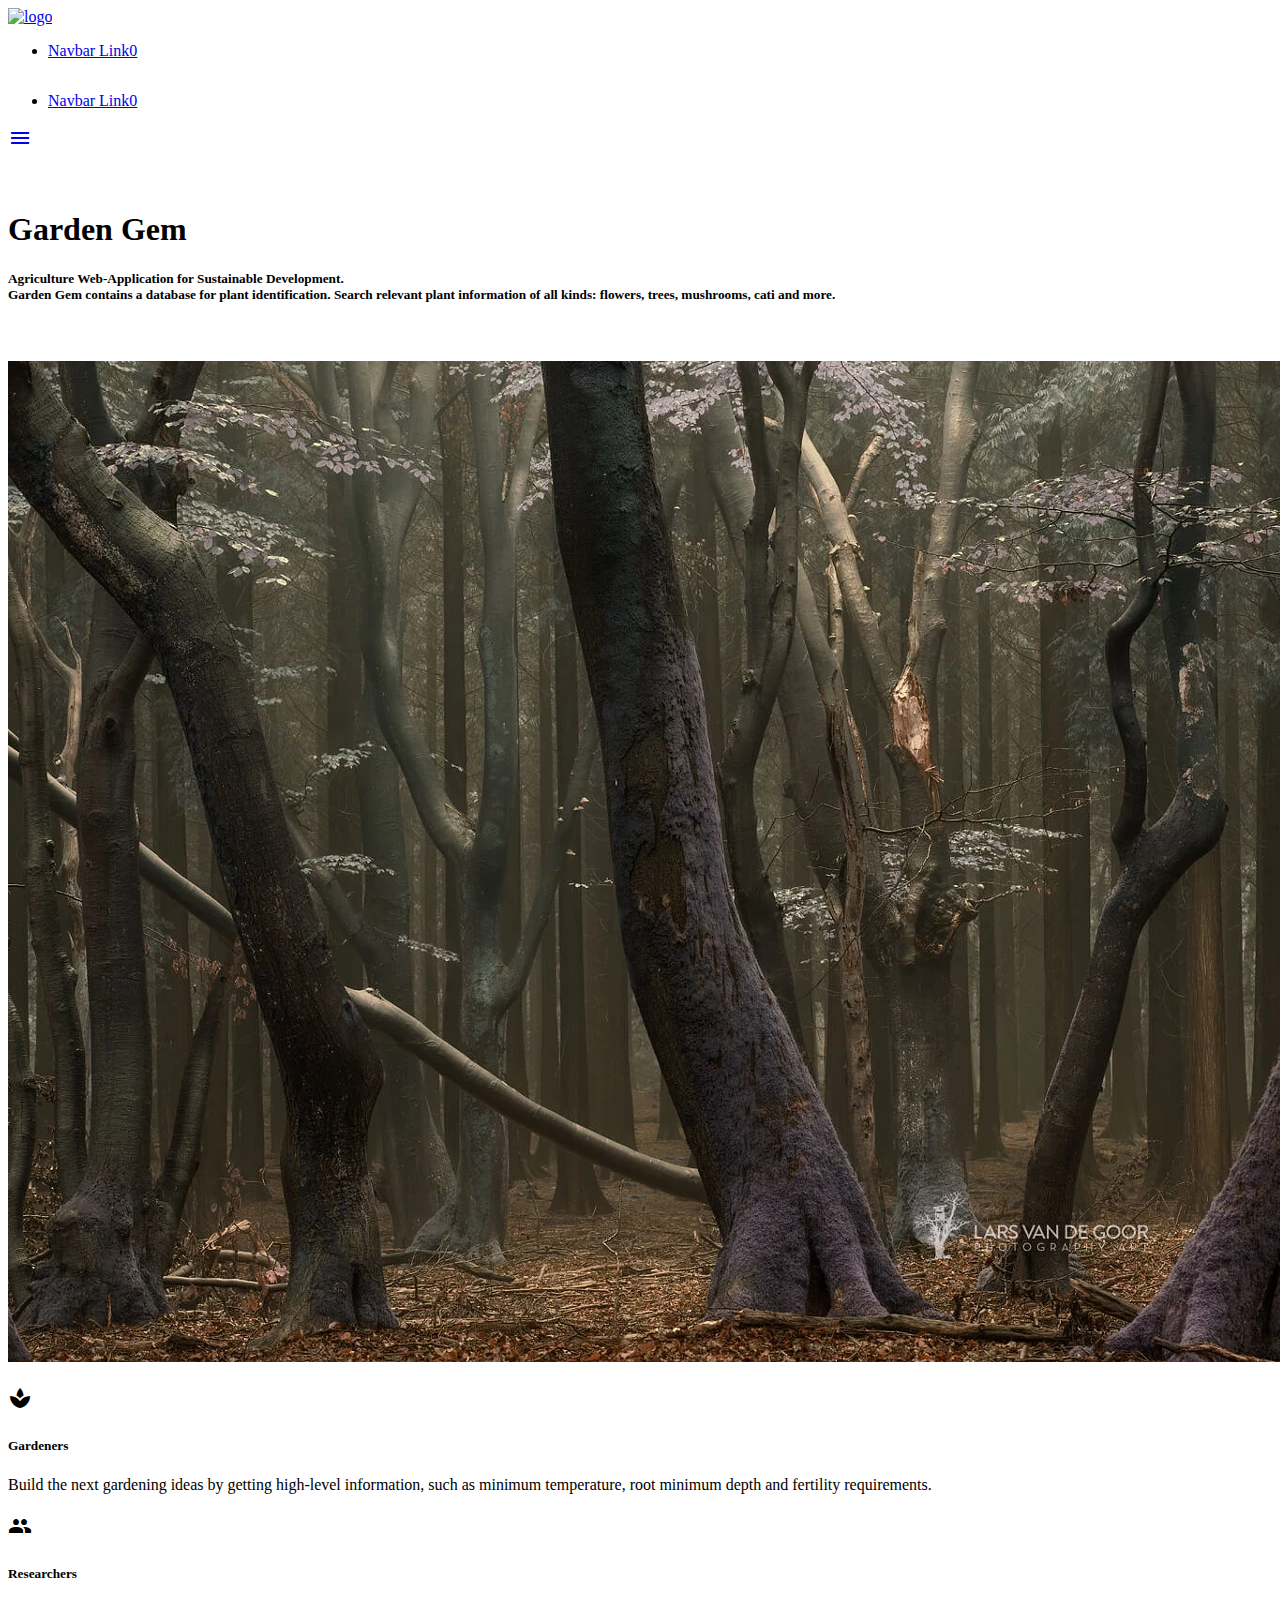
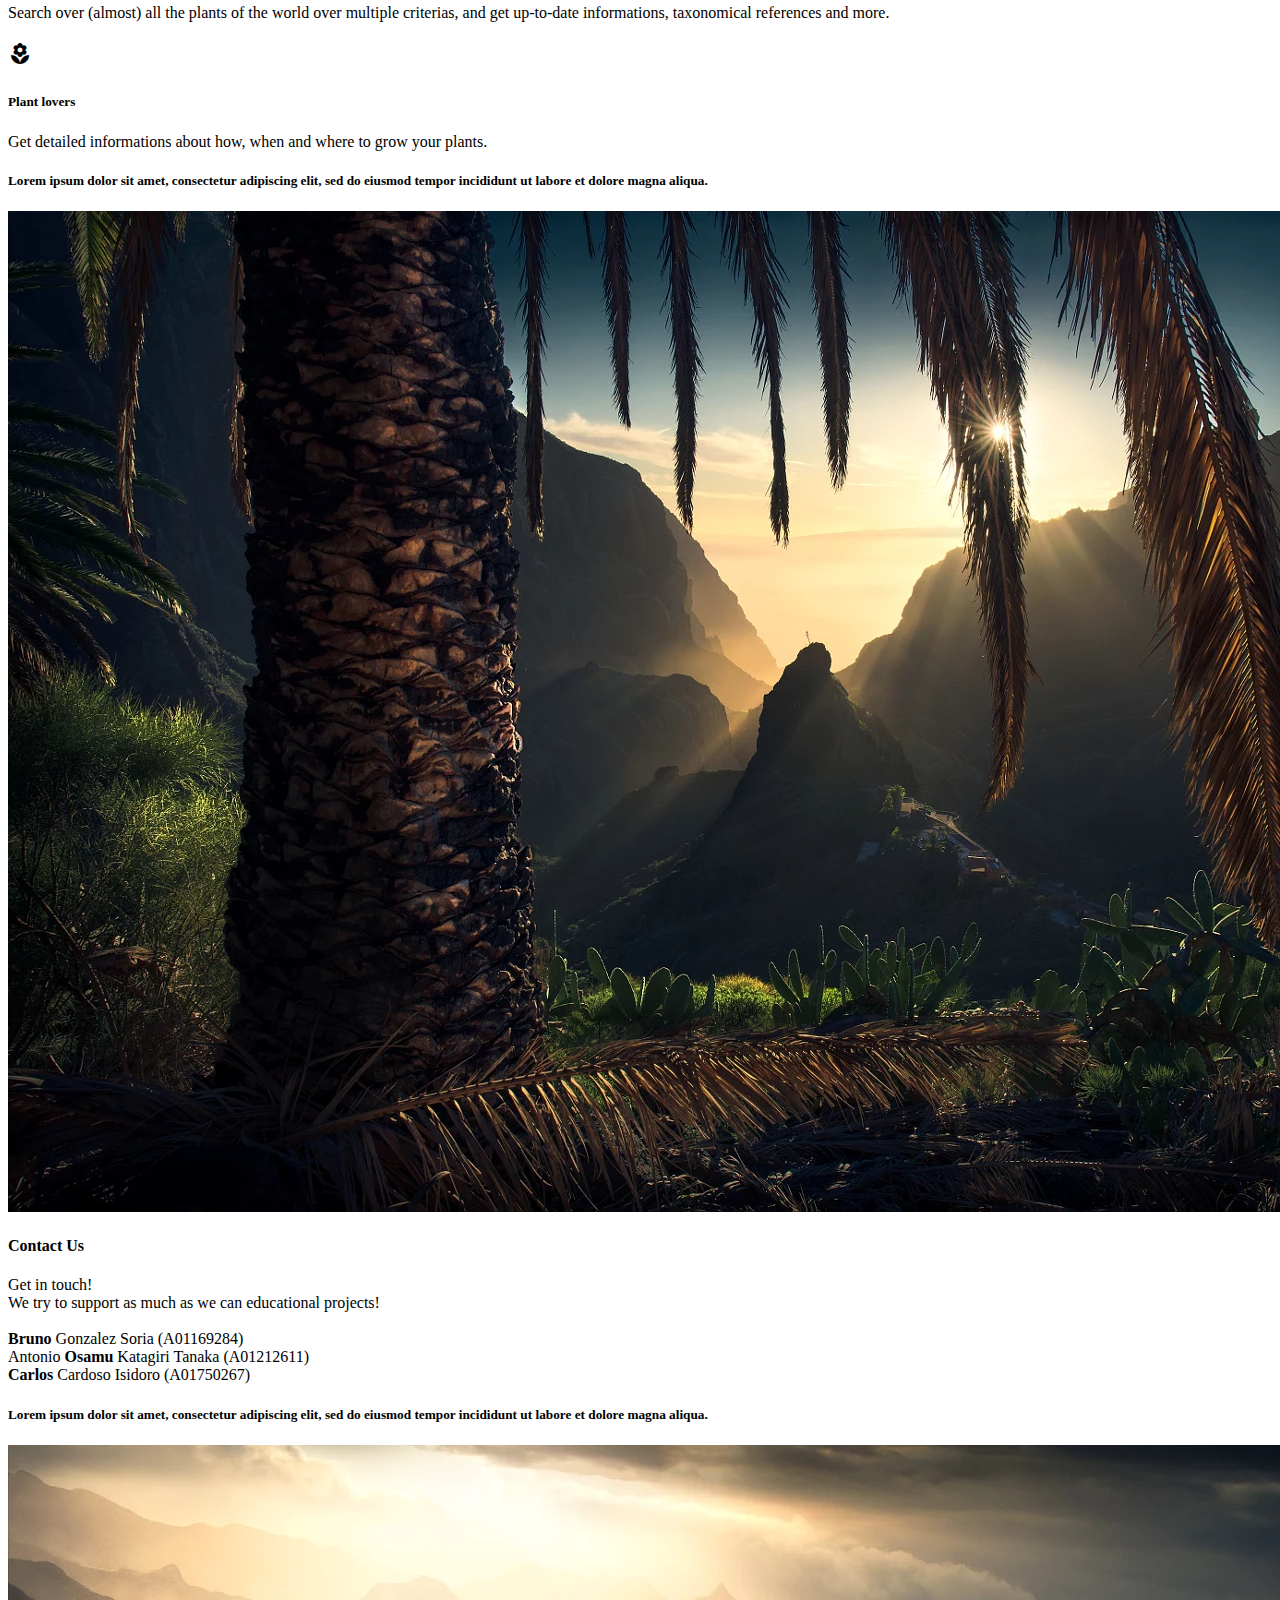
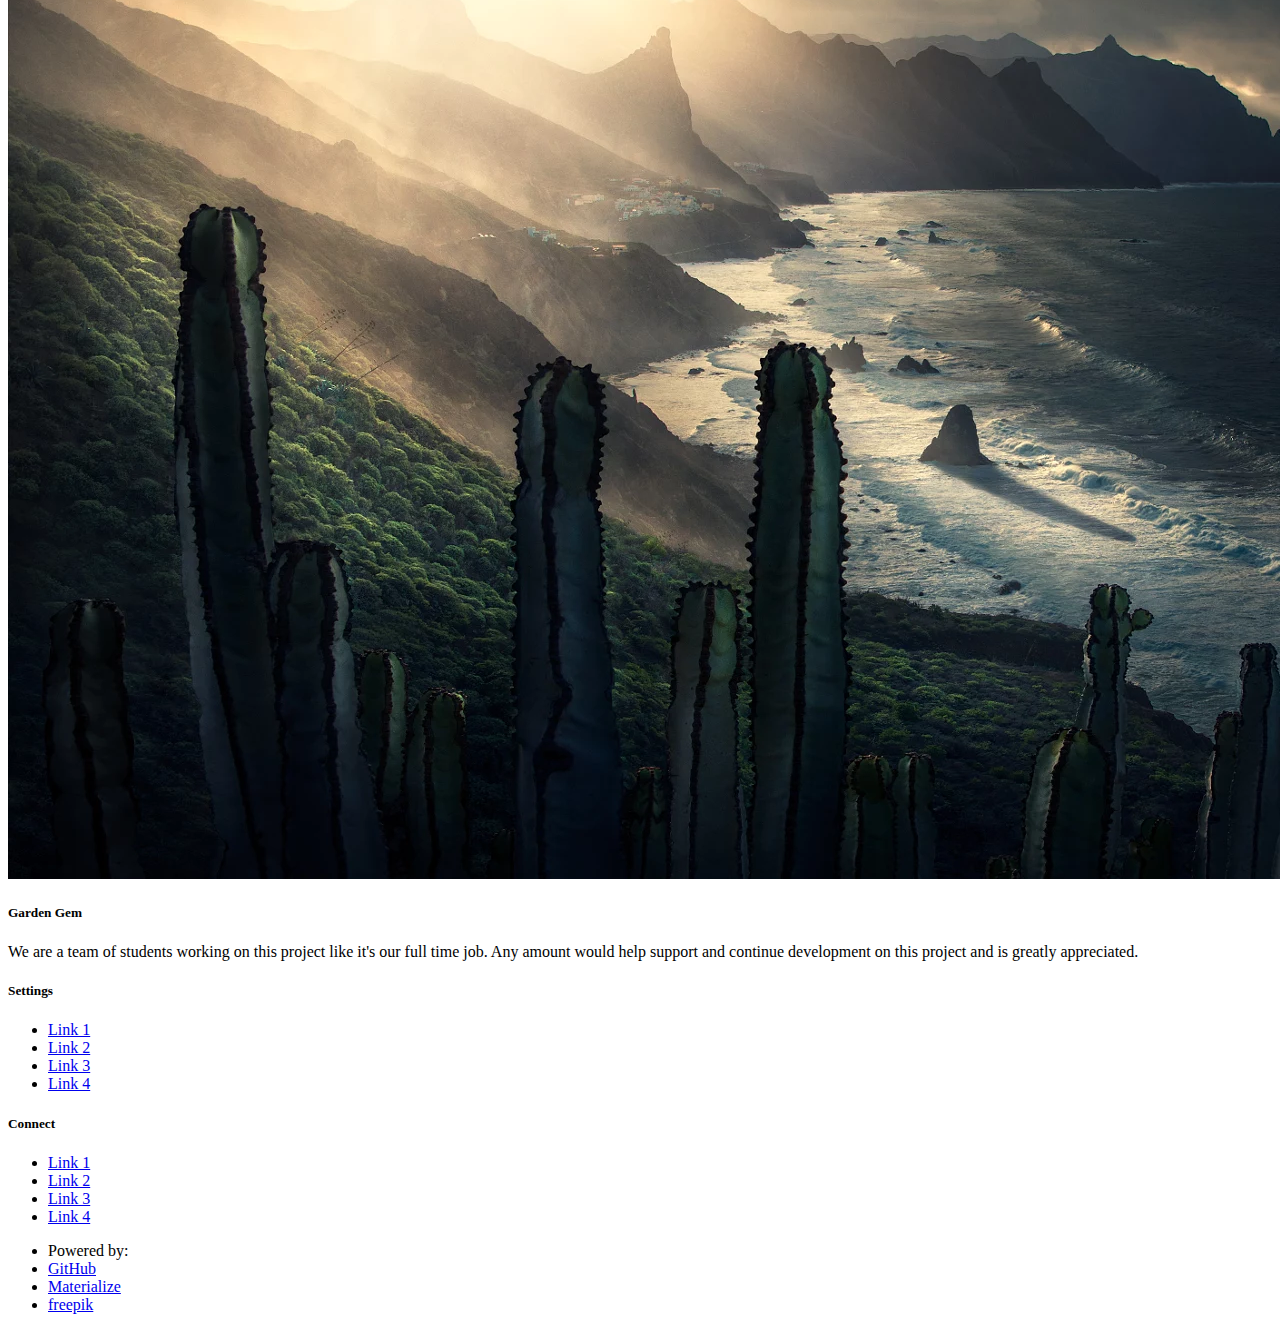
==== index.html @ ded74bfd "convert webps images to pngs" ====
<!DOCTYPE html>
<html lang="en">


<!--  HEAD  -->
<head>
    <meta http-equiv="Content-Type" content="text/html; charset=UTF-8"/>
    <meta name="viewport" content="width=device-width, initial-scale=1"/>
    
    <!--  Window/Tab FAVICON  -->
    <link rel="shortcut icon" type="image/jpg" href="img/logo.jpg"/>
    
    <!--  Window/Tab TITLE  -->
    <title>Garden Gem</title>
    
    <!--  CSS  -->
    <link href="https://fonts.googleapis.com/icon?family=Material+Icons" rel="stylesheet">
    <link href="css/materialize.css" type="text/css" rel="stylesheet" media="screen,projection"/>
    <link href="css/style.css" type="text/css" rel="stylesheet" media="screen,projection"/>
    <link href="css/Custom.css" type="text/css" rel="stylesheet" media="screen,projection"/>
</head>
    
    
<!--  BODY  -->
<body>
    <!--  NAV BAR  -->
    <nav class="teal darken-4" role="navigation">
        <div class="nav-wrapper container" style="display: grid">
            <a id="logo-container" href="#" class="right teal-text text-lighten-4 brand-logo">
                <img class="logo" src="img/logo.jpg" alt="logo"/>
            </a>
            
            <!--  WEB NAV BAR  -->
            <ul class="left hide-on-med-and-down">
                <li><a class="teal-text text-lighten-4" href="#">Navbar Link0</a></li>
            </ul>
            
            <!--  MOBILE NAV BAR  -->
            <ul id="nav-mobile" class="sidenav teal darken-4">
                <li><a class="teal-text text-lighten-4" href="#">Navbar Link0</a></li>
            </ul>
            <a href="#" data-target="nav-mobile" class="sidenav-trigger"><i class="material-icons">menu</i></a>
        </div>
    </nav>

    <!--  1st CONTAINER  -->
    <div id="index-banner" class="parallax-container">
        <div class="section no-pad-bot">
            <div class="container">
                <br><br>
                <!--  TITLE  -->
                <h1 class="header center teal-text text-darken-1 shadowed">Garden Gem</h1>
                
                <!--  DESCRPTION  -->
                <div class="row center">
                    <h5 class="header col s12 light shadowed">
                        <b>Agriculture Web-Application for Sustainable Development.</b>
                        <br>
                        Garden Gem contains a database for plant identification. Search relevant plant information of all kinds: flowers, trees, mushrooms, cati and more.
                    </h5>
                </div>
                <br><br>
            </div>
        </div>
        <div class="parallax"><img src="img/background1.png" alt="Unsplashed background img 1"></div>
    </div>
    
    <!--  2nd CONTAINER  -->
    <div class="container">
        <div class="section">
            
            <!--  ICONS & COLUMNS  -->
            <div class="row">
                <div class="col s12 m4">
                    <div class="icon-block">
                        <h2 class="center brown-text"><i class="material-icons">spa</i></h2>
                        <h5 class="center">Gardeners</h5>
                        <p class="light center">Build the next gardening ideas by getting high-level information, such as minimum temperature, root minimum depth and fertility requirements.</p>
                    </div>
                </div>
                
                <div class="col s12 m4">
                    <div class="icon-block">
                        <h2 class="center brown-text"><i class="material-icons">group</i></h2>
                        <h5 class="center">Researchers</h5>
                        <p class="light center">Search over (almost) all the plants of the world over multiple criterias, and get up-to-date informations, taxonomical references and more.</p>
                    </div>
                </div>
                <div class="col s12 m4">
                    <div class="icon-block">
                        <h2 class="center brown-text"><i class="material-icons">local_florist</i></h2>
                        <h5 class="center">Plant lovers</h5>
                        <p class="light center">Get detailed informations about how, when and where to grow your plants.</p>
                    </div>
                </div>
            </div>
        
        </div>
    </div>


    <!--  3rd CONTAINER  -->
    <div class="parallax-container valign-wrapper">
        <div class="section no-pad-bot">
            <div class="container">
                <div class="row center">
                    
                    <!--  QUOTE  -->
                    <h5 class="header col s12 light shadowed">Lorem ipsum dolor sit amet, consectetur adipiscing elit, sed do eiusmod tempor incididunt ut labore et dolore magna aliqua.</h5>
                </div>
            </div>
        </div>
        <div class="parallax"><img src="img/background2.png" alt="Unsplashed background img 2"></div>
    </div>

    <!--  4th CONTAINER  -->
    <div class="container">
        <div class="section">
            <div class="row">
                
                <!--  DESCRIPTION PARAGRAPH  -->
                <div class="col s12 center">
                    <h3><i class="mdi-content-send brown-text"></i></h3>
                    <h4>Contact Us</h4>
                    <p class="left-align light">
                        Get in touch!
                        <br>
                        We try to support as much as we can educational projects!
                        <br><br>
                        <b>Bruno</b> Gonzalez Soria          (A01169284)<br>
                        Antonio <b>Osamu</b> Katagiri Tanaka (A01212611)<br>
                        <b>Carlos</b> Cardoso Isidoro        (A01750267)
                    </p>
                </div>
            </div>
        </div>
    </div>

    <!--  5th CONTAINER  -->
    <div class="parallax-container valign-wrapper">
        <div class="section no-pad-bot">
            <div class="container">
                <div class="row center">
                    
                    <!--  QUOTE  -->
                    <h5 class="header col s12 light shadowed">Lorem ipsum dolor sit amet, consectetur adipiscing elit, sed do eiusmod tempor incididunt ut labore et dolore magna aliqua.</h5>
                </div>
            </div>
        </div>
        <div class="parallax"><img src="img/background3.png" alt="Unsplashed background img 3"></div>
    </div>

    
    <!--  FOOTER  -->
    <footer class="page-footer teal darken-4">
        <div class="container">
            <div class="row">
                
                <!--  PURPOSE  -->
                <div class="col l6 s12">
                    <h5 class="white-text">Garden Gem</h5>
                    <p class="grey-text text-lighten-4">We are a team of students working on this project like it's our full time job. Any amount would help support and continue development on this project and is greatly appreciated.</p>
                </div>
                
                <!--  LINK LIST  -->
                <div class="col l3 s12">
                    <h5 class="white-text">Settings</h5>
                    <ul>
                        <li><a class="white-text" href="#!" target="_blank">Link 1</a></li>
                        <li><a class="white-text" href="#!" target="_blank">Link 2</a></li>
                        <li><a class="white-text" href="#!" target="_blank">Link 3</a></li>
                        <li><a class="white-text" href="#!" target="_blank">Link 4</a></li>
                    </ul>
                </div>
                
                <!--  LINK LIST  -->
                <div class="col l3 s12">
                    <h5 class="white-text">Connect</h5>
                    <ul>
                        <li><a class="white-text" href="#!" target="_blank">Link 1</a></li>
                        <li><a class="white-text" href="#!" target="_blank">Link 2</a></li>
                        <li><a class="white-text" href="#!" target="_blank">Link 3</a></li>
                        <li><a class="white-text" href="#!" target="_blank">Link 4</a></li>
                    </ul>
                </div>
            </div>
        </div>
        
        <!--  COPYRIGHT  -->
        <div class="footer-copyright">
            <div class="container">
                <ul>
                    <li>Powered by:</li>
                    <li><a class="brown-text text-lighten-3" href="https://github.com/KiraSensei13/GardenGem" target="_blank">GitHub</a></li>
                    <li><a class="brown-text text-lighten-3" href="http://materializecss.com" target="_blank">Materialize</a></li>
                    <li><a class="brown-text text-lighten-3" href="https://www.freepik.com/free-photos-vectors/background">freepik</a></li>
                </ul>
            </div>
        </div>
    </footer>
    
    <!--  JAVASCRIPT -->
    <script src="https://code.jquery.com/jquery-2.1.1.min.js"></script>
    <script src="js/materialize.js"></script>
    <script src="js/init.js"></script>
    <script src="js/style.js"></script>
    
    </body>
</html>
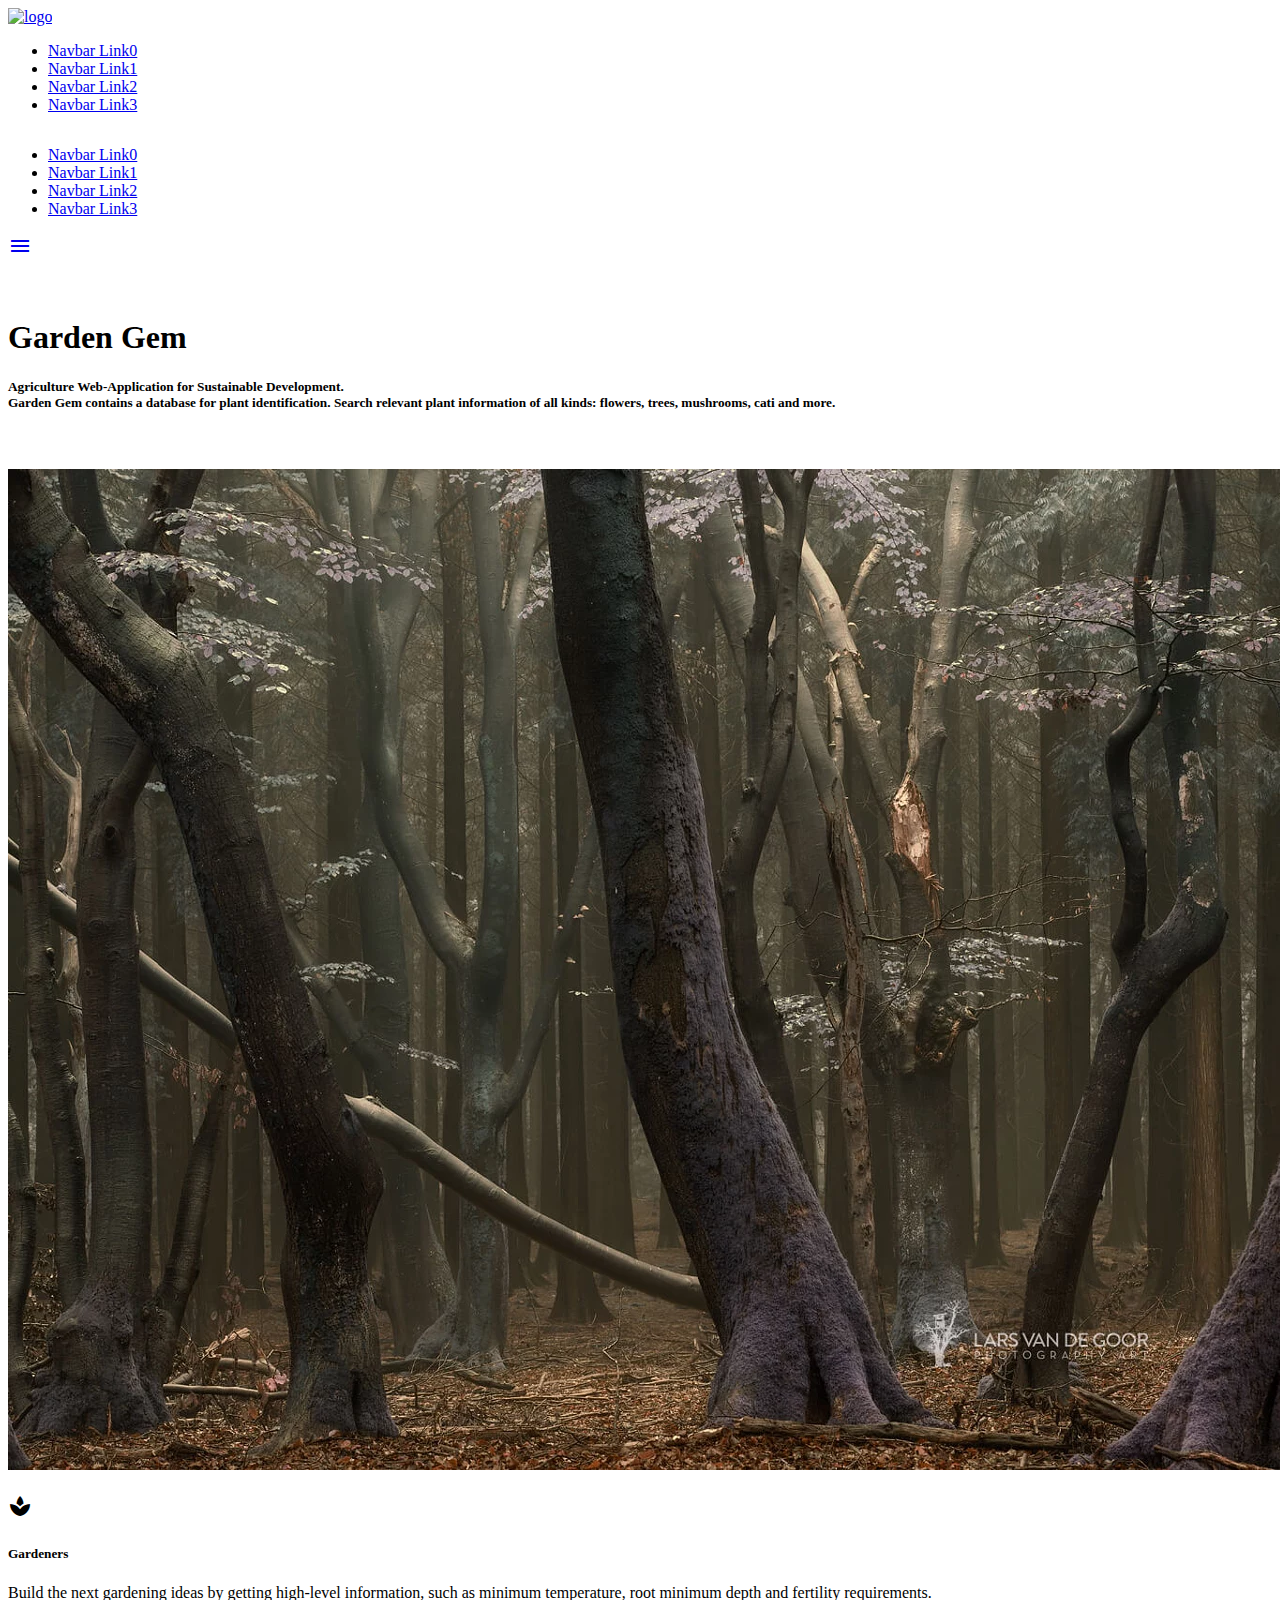
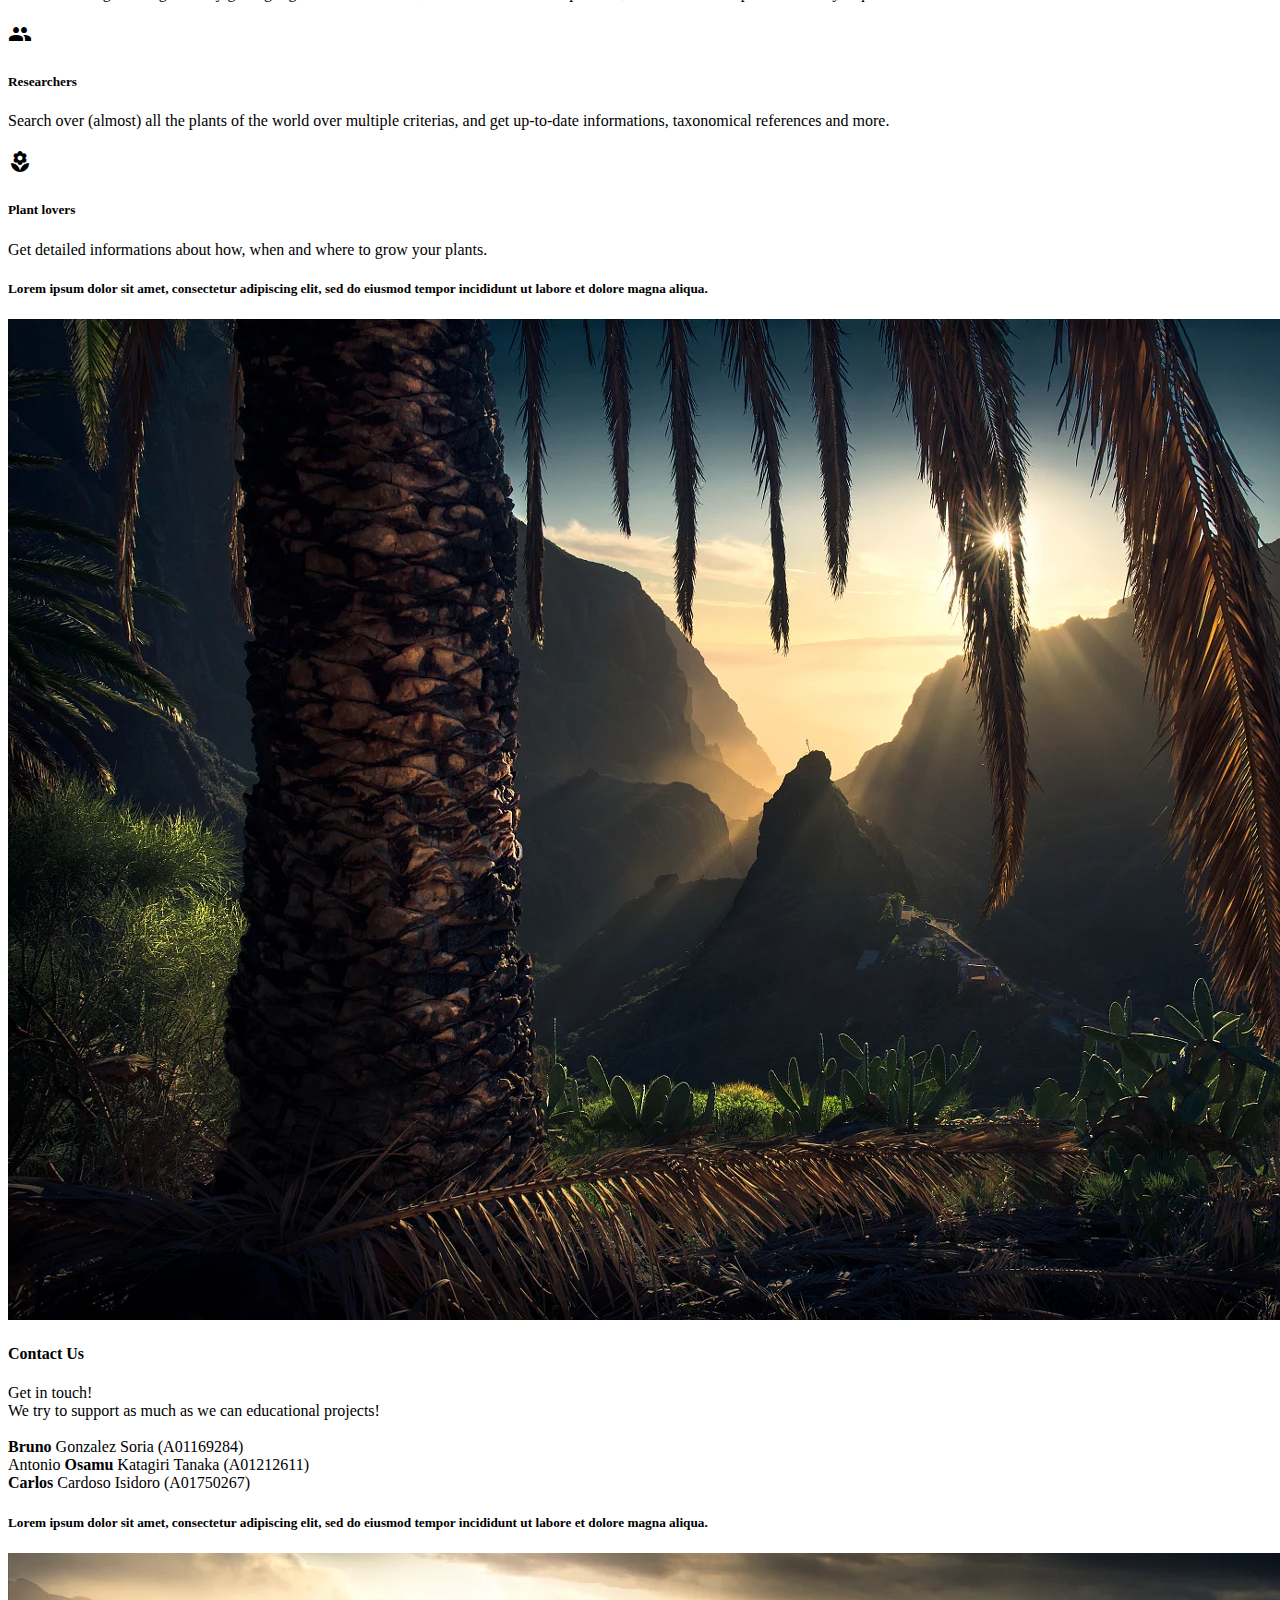
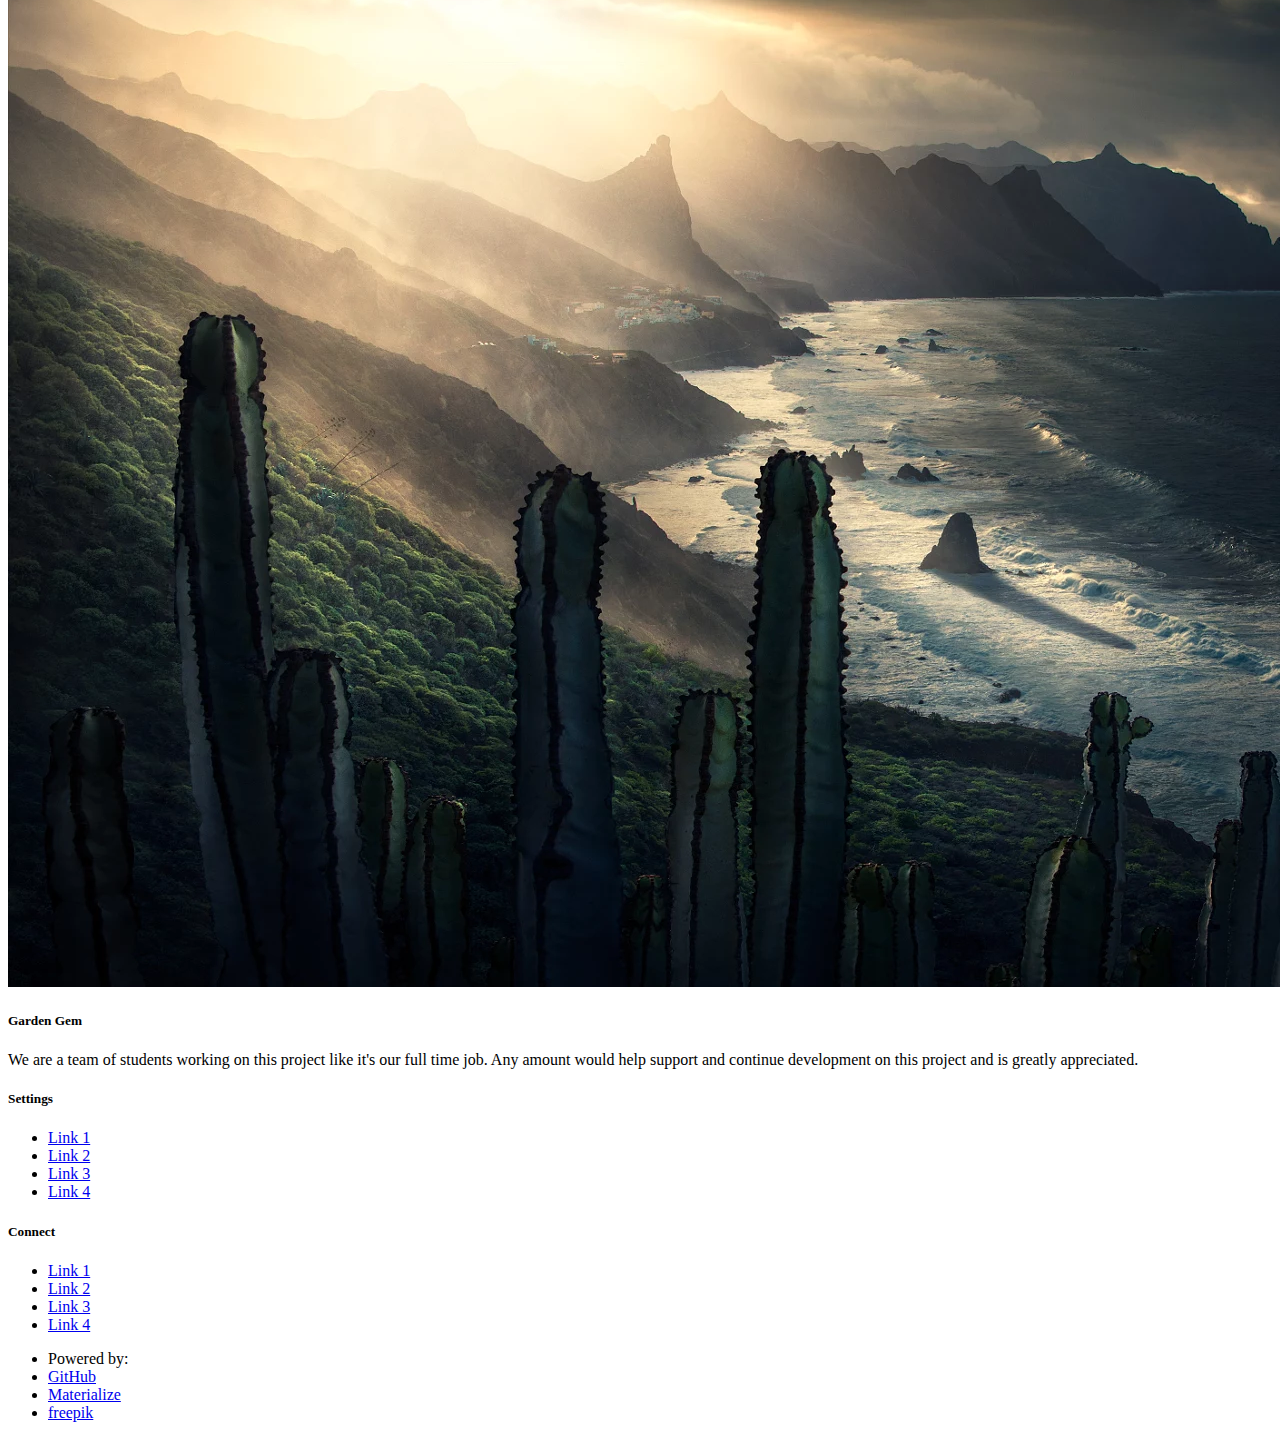
==== commit b68d339e: "nav bar fixes" ====
--- a/index.html
+++ b/index.html
@@ -24,24 +24,32 @@
 <!--  BODY  -->
 <body>
     <!--  NAV BAR  -->
-    <nav class="teal darken-4" role="navigation">
-        <div class="nav-wrapper container" style="display: grid">
-            <a id="logo-container" href="#" class="right teal-text text-lighten-4 brand-logo">
-                <img class="logo" src="img/logo.jpg" alt="logo"/>
-            </a>
-            
-            <!--  WEB NAV BAR  -->
-            <ul class="left hide-on-med-and-down">
-                <li><a class="teal-text text-lighten-4" href="#">Navbar Link0</a></li>
-            </ul>
-            
-            <!--  MOBILE NAV BAR  -->
-            <ul id="nav-mobile" class="sidenav teal darken-4">
-                <li><a class="teal-text text-lighten-4" href="#">Navbar Link0</a></li>
-            </ul>
-            <a href="#" data-target="nav-mobile" class="sidenav-trigger"><i class="material-icons">menu</i></a>
-        </div>
-    </nav>
+    <!--  <div class="navbar-fixed">  -->
+        <nav class="teal darken-4" role="navigation">
+            <div class="nav-wrapper container" style="display: grid">
+                <a id="logo-container" href="index.html" class="right teal-text text-lighten-4 brand-logo">
+                    <img class="logo" src="img/logo.jpg" alt="logo"/>
+                </a>
+                
+                <!--  WEB NAV BAR  -->
+                <ul class="left hide-on-med-and-down">
+                    <li><a class="teal darken-4 waves-effect waves-light btn-large" href="#">Navbar Link0</a></li>
+                    <li><a class="teal darken-4 waves-effect waves-light btn-large" href="#">Navbar Link1</a></li>
+                    <li><a class="teal darken-4 waves-effect waves-light btn-large" href="#">Navbar Link2</a></li>
+                    <li><a class="teal darken-4 waves-effect waves-light btn-large" href="#">Navbar Link3</a></li>
+                </ul>
+                
+                <!--  MOBILE NAV BAR  -->
+                <ul id="nav-mobile" class="sidenav teal darken-4">
+                    <li><a class="teal-text text-lighten-4" href="#">Navbar Link0</a></li>
+                    <li><a class="teal-text text-lighten-4" href="#">Navbar Link1</a></li>
+                    <li><a class="teal-text text-lighten-4" href="#">Navbar Link2</a></li>
+                    <li><a class="teal-text text-lighten-4" href="#">Navbar Link3</a></li>
+                </ul>
+                <a href="#" data-target="nav-mobile" class="sidenav-trigger"><i class="material-icons">menu</i></a>
+            </div>
+        </nav>
+    <!--  </div>  -->
 
     <!--  1st CONTAINER  -->
     <div id="index-banner" class="parallax-container">
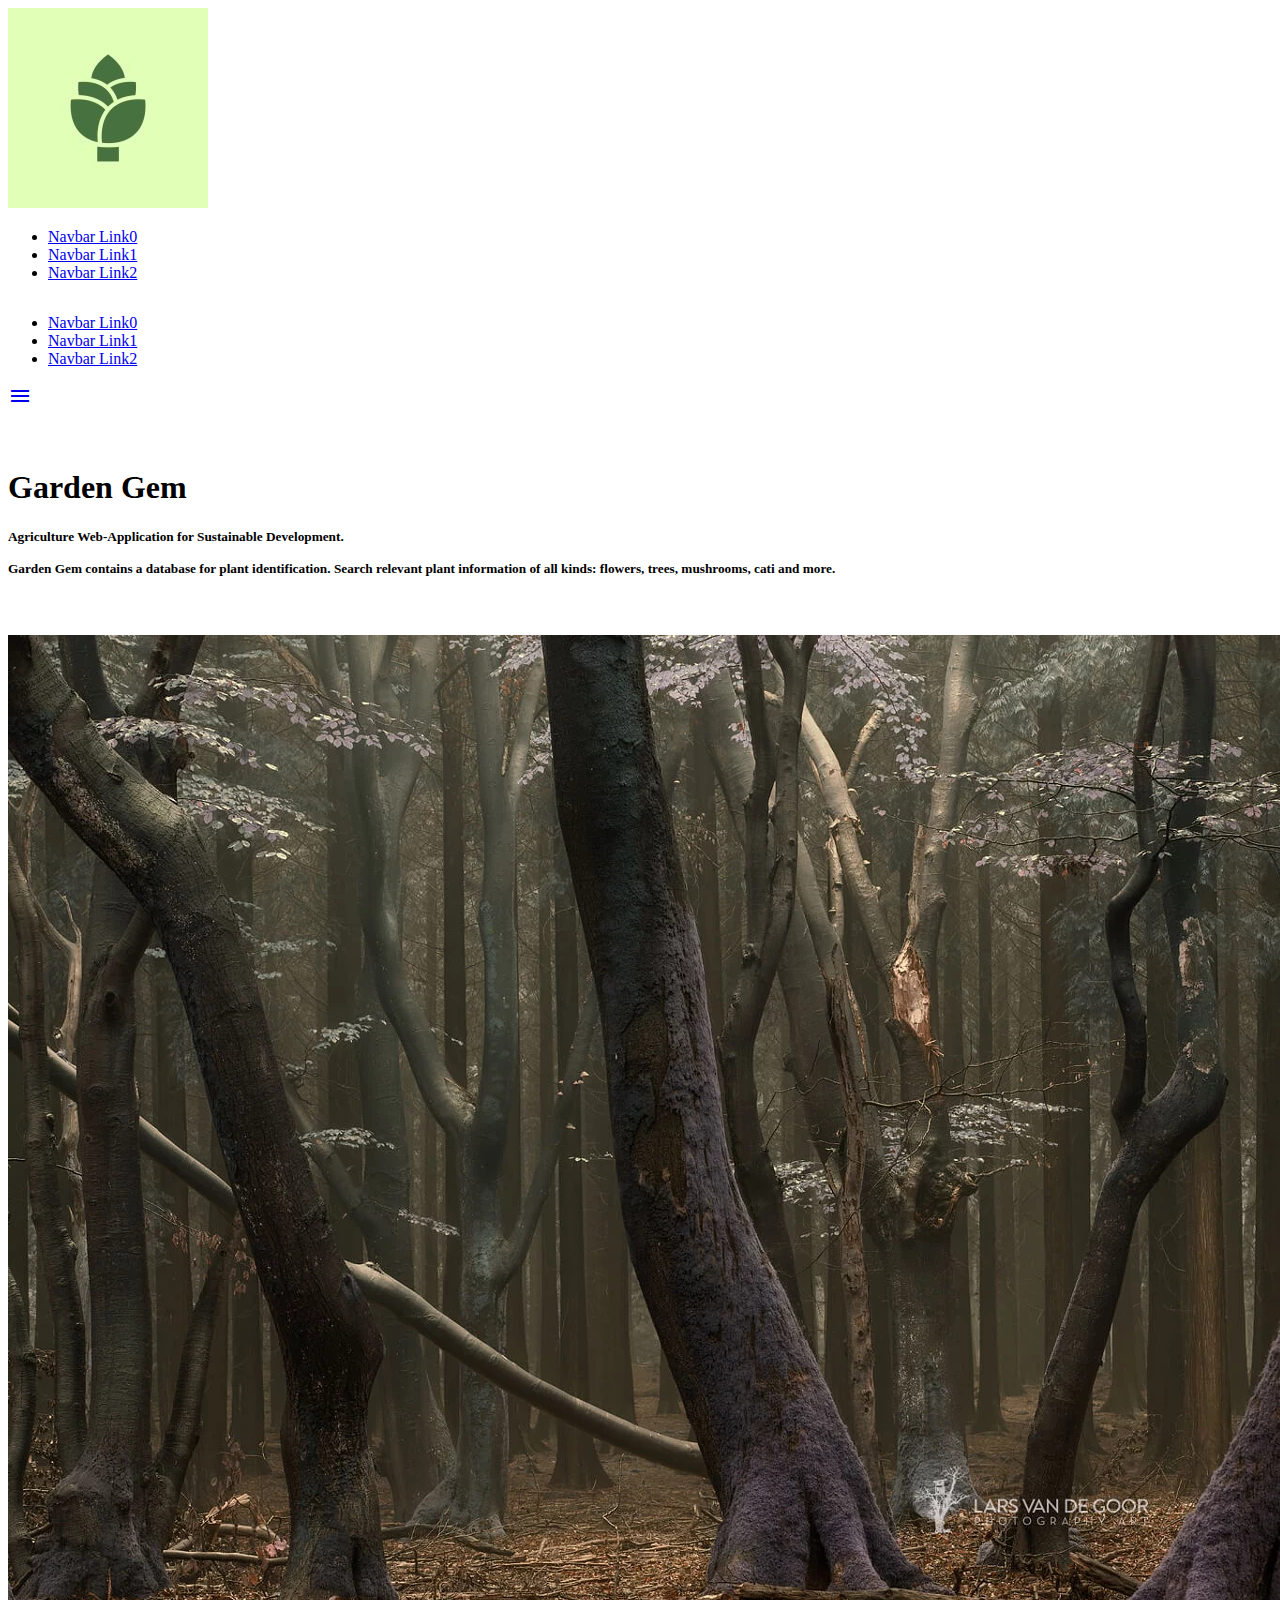
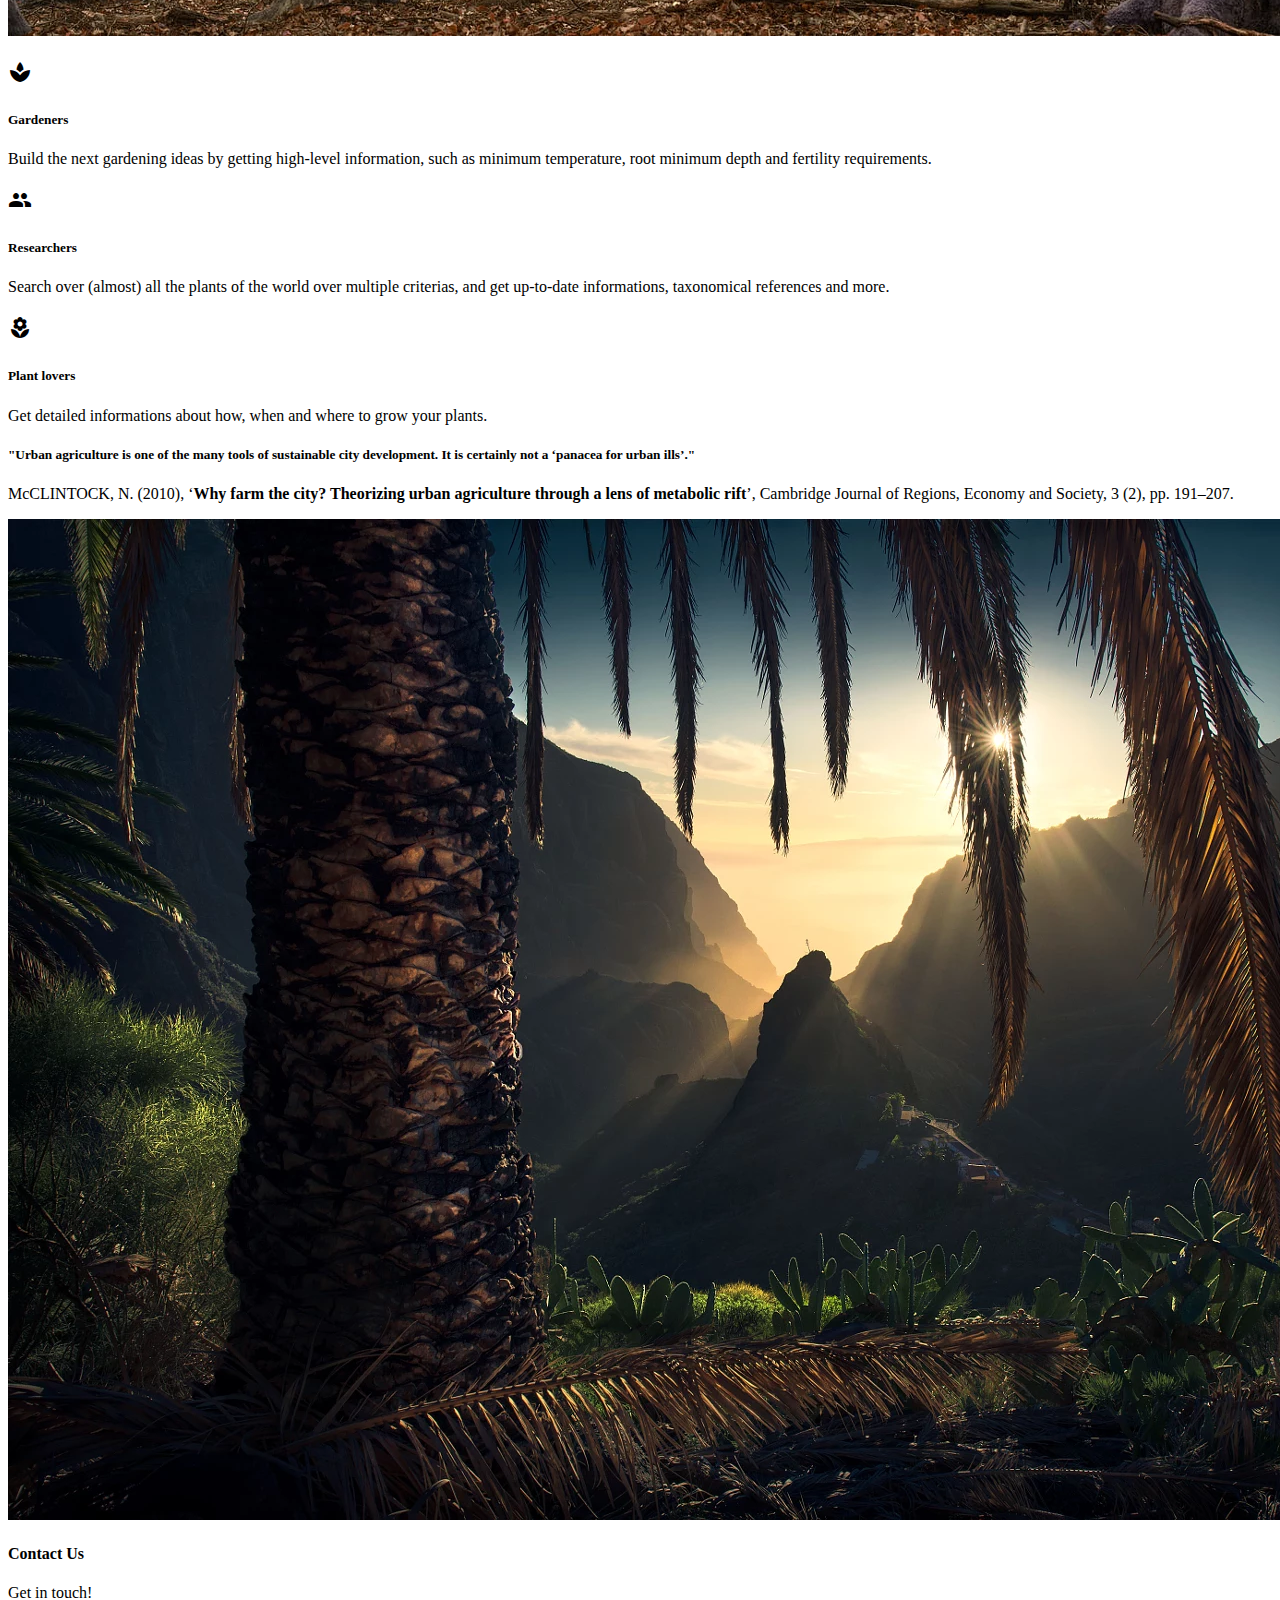
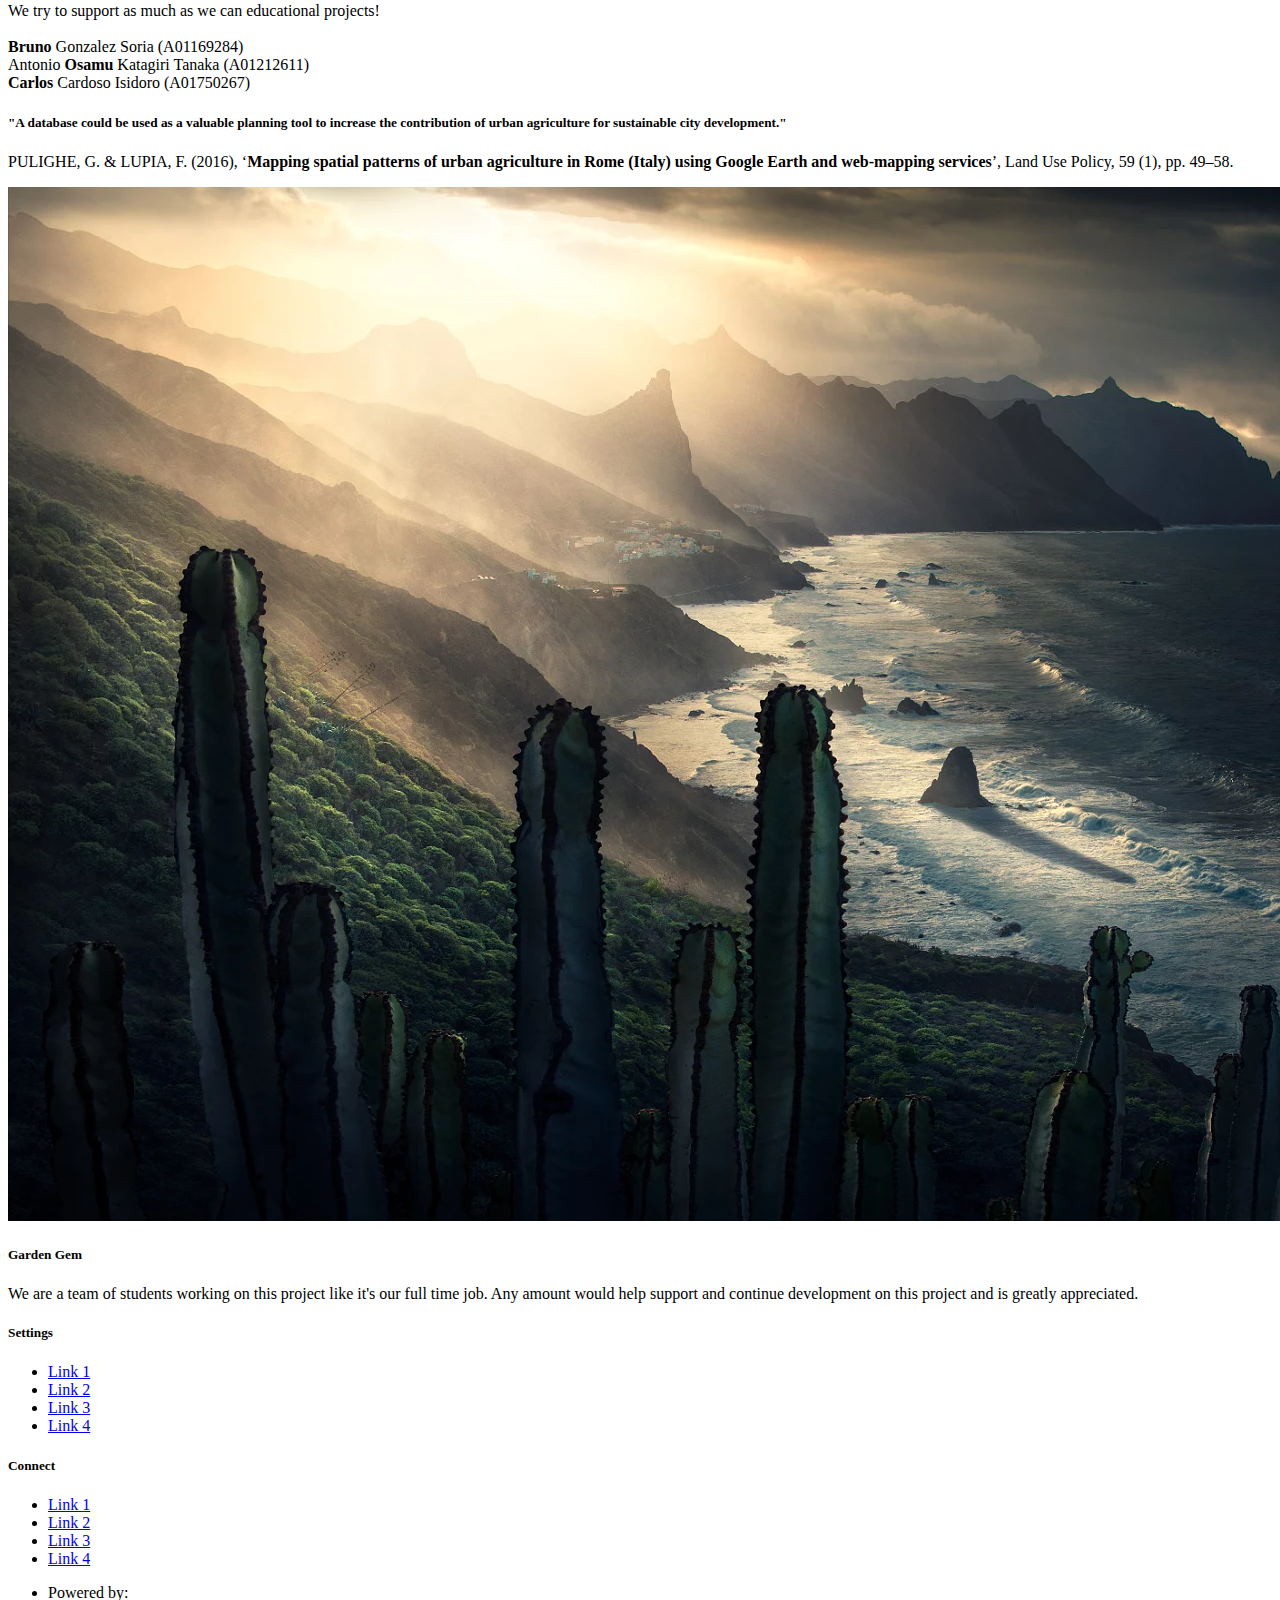
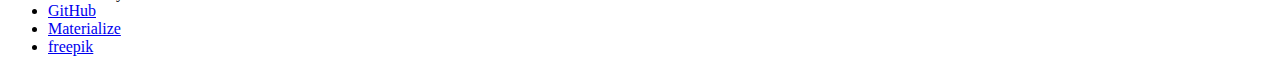
==== commit 703cec2f: "Merge branch 'br_KiraSensei' into gh-pages" ====
--- a/index.html
+++ b/index.html
@@ -27,8 +27,8 @@
     <!--  <div class="navbar-fixed">  -->
         <nav class="teal darken-4" role="navigation">
             <div class="nav-wrapper container" style="display: grid">
-                <a id="logo-container" href="index.html" class="right teal-text text-lighten-4 brand-logo">
-                    <img class="logo" src="img/logo.jpg" alt="logo"/>
+                <a id="logo-container" class="right teal-text text-lighten-4 brand-logo">
+                    <img class="logo" src="img/logo_small.jpg" alt="logo"/>
                 </a>
                 
                 <!--  WEB NAV BAR  -->
@@ -36,15 +36,13 @@
                     <li><a class="teal darken-4 waves-effect waves-light btn-large" href="#">Navbar Link0</a></li>
                     <li><a class="teal darken-4 waves-effect waves-light btn-large" href="#">Navbar Link1</a></li>
                     <li><a class="teal darken-4 waves-effect waves-light btn-large" href="#">Navbar Link2</a></li>
-                    <li><a class="teal darken-4 waves-effect waves-light btn-large" href="#">Navbar Link3</a></li>
                 </ul>
                 
                 <!--  MOBILE NAV BAR  -->
                 <ul id="nav-mobile" class="sidenav teal darken-4">
-                    <li><a class="teal-text text-lighten-4" href="#">Navbar Link0</a></li>
-                    <li><a class="teal-text text-lighten-4" href="#">Navbar Link1</a></li>
-                    <li><a class="teal-text text-lighten-4" href="#">Navbar Link2</a></li>
-                    <li><a class="teal-text text-lighten-4" href="#">Navbar Link3</a></li>
+                    <li><a class="teal darken-4 waves-effect waves-light btn-large" href="#">Navbar Link0</a></li>
+                    <li><a class="teal darken-4 waves-effect waves-light btn-large" href="#">Navbar Link1</a></li>
+                    <li><a class="teal darken-4 waves-effect waves-light btn-large" href="#">Navbar Link2</a></li>
                 </ul>
                 <a href="#" data-target="nav-mobile" class="sidenav-trigger"><i class="material-icons">menu</i></a>
             </div>
@@ -63,7 +61,7 @@
                 <div class="row center">
                     <h5 class="header col s12 light shadowed">
                         <b>Agriculture Web-Application for Sustainable Development.</b>
-                        <br>
+                        <br><br>
                         Garden Gem contains a database for plant identification. Search relevant plant information of all kinds: flowers, trees, mushrooms, cati and more.
                     </h5>
                 </div>
@@ -111,10 +109,12 @@
     <div class="parallax-container valign-wrapper">
         <div class="section no-pad-bot">
             <div class="container">
-                <div class="row center">
+                <div class="row">
                     
                     <!--  QUOTE  -->
-                    <h5 class="header col s12 light shadowed">Lorem ipsum dolor sit amet, consectetur adipiscing elit, sed do eiusmod tempor incididunt ut labore et dolore magna aliqua.</h5>
+                    <h5 class="header col s12 light shadowed center">"Urban agriculture is one of the many tools of sustainable city development.
+It is certainly not a ‘panacea for urban ills’."</h5>
+                    <p class="right-align shadowed">McCLINTOCK, N. (2010), ‘<b>Why farm the city? Theorizing urban agriculture through a lens of metabolic rift</b>’, Cambridge Journal of Regions, Economy and Society, 3 (2), pp. 191–207.</p>
                 </div>
             </div>
         </div>
@@ -148,10 +148,11 @@
     <div class="parallax-container valign-wrapper">
         <div class="section no-pad-bot">
             <div class="container">
-                <div class="row center">
+                <div class="row">
                     
                     <!--  QUOTE  -->
-                    <h5 class="header col s12 light shadowed">Lorem ipsum dolor sit amet, consectetur adipiscing elit, sed do eiusmod tempor incididunt ut labore et dolore magna aliqua.</h5>
+                    <h5 class="header col s12 light shadowed center">"A database could be used as a valuable planning tool to increase the contribution of urban agriculture for sustainable city development."</h5>
+                    <p class="right-align shadowed">PULIGHE, G. & LUPIA, F. (2016), ‘<b>Mapping spatial patterns of urban agriculture in Rome (Italy) using Google Earth and web-mapping services</b>’, Land Use Policy, 59 (1), pp. 49–58.</p>
                 </div>
             </div>
         </div>
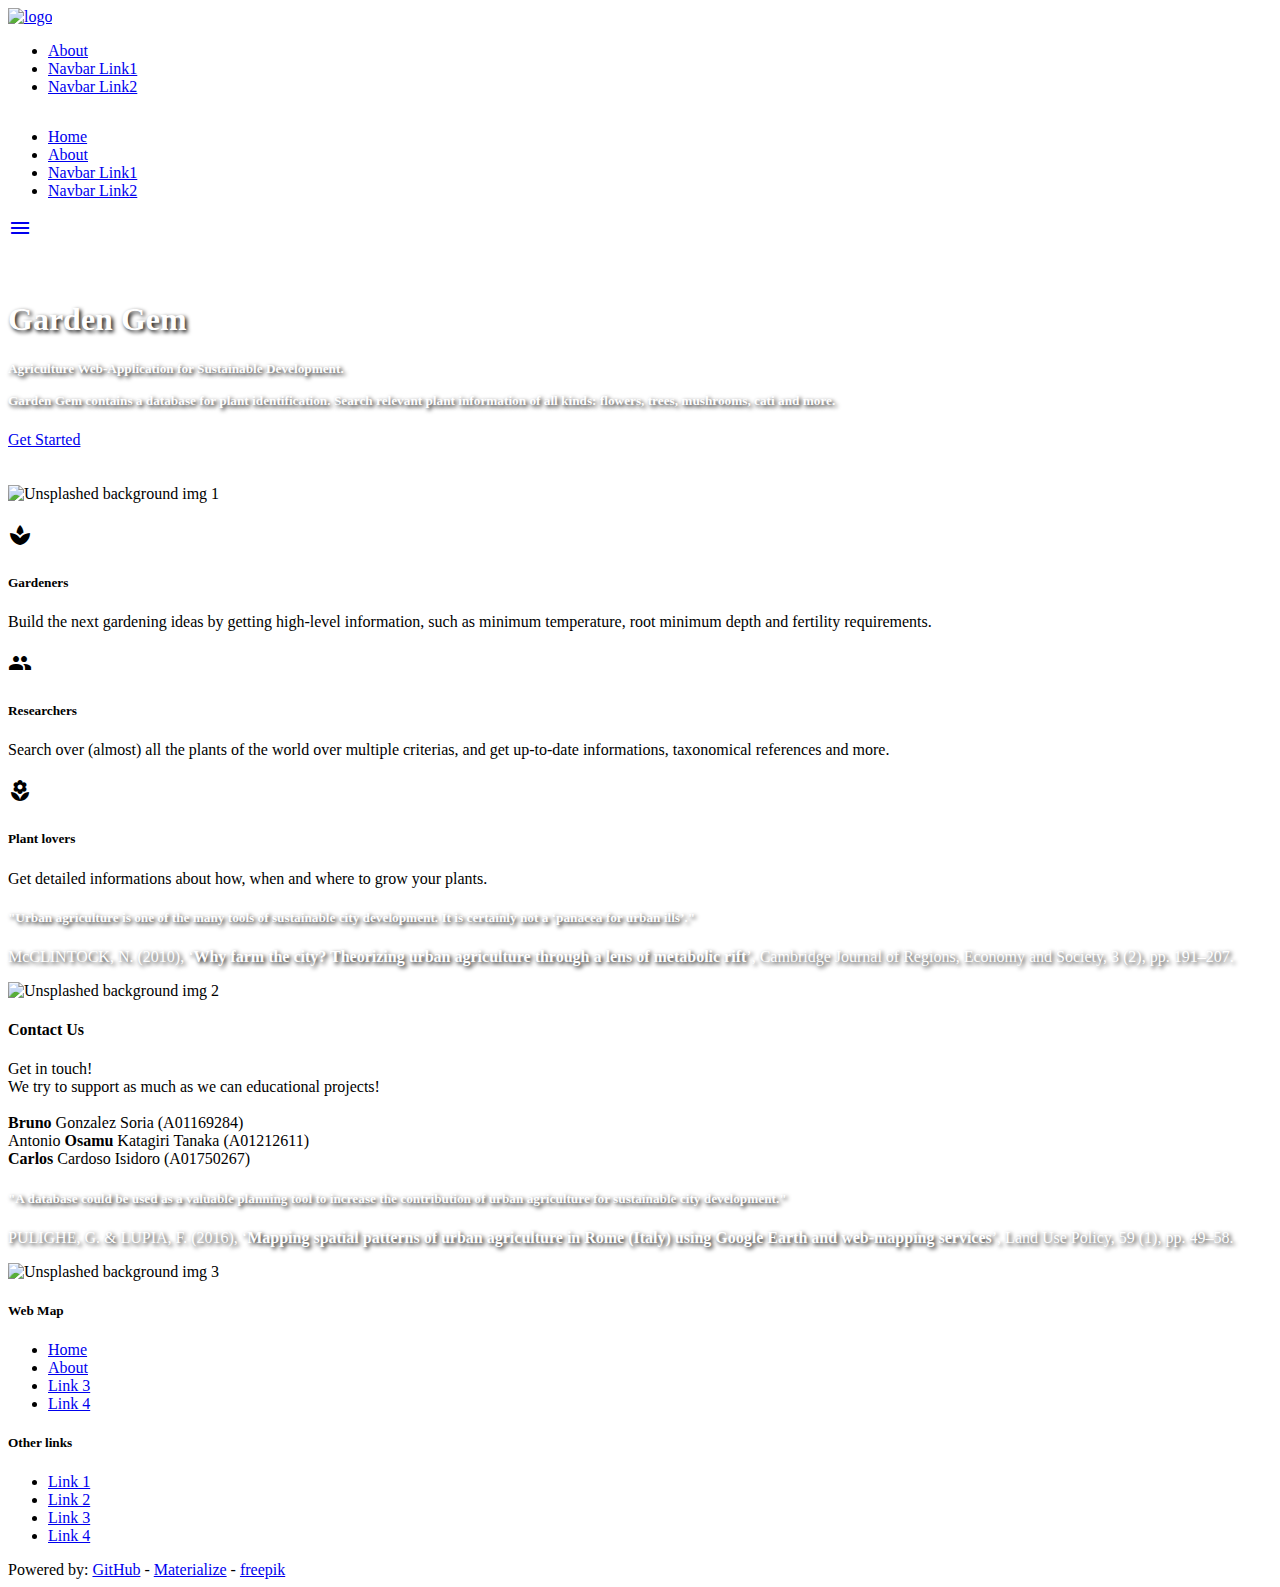
==== commit 8a32089b: "About page" ====
--- a/index.html
+++ b/index.html
@@ -8,10 +8,10 @@
     <meta name="viewport" content="width=device-width, initial-scale=1"/>
     
     <!--  Window/Tab FAVICON  -->
-    <link rel="shortcut icon" type="image/jpg" href="img/logo.jpg"/>
+    <link rel="shortcut icon" type="image/jpg" href="img/common/logo_small.jpg"/>
     
     <!--  Window/Tab TITLE  -->
-    <title>Garden Gem</title>
+    <title>Garden Gem - HOME</title>
     
     <!--  CSS  -->
     <link href="https://fonts.googleapis.com/icon?family=Material+Icons" rel="stylesheet">
@@ -27,20 +27,21 @@
     <!--  <div class="navbar-fixed">  -->
         <nav class="teal darken-4" role="navigation">
             <div class="nav-wrapper container" style="display: grid">
-                <a id="logo-container" class="right teal-text text-lighten-4 brand-logo">
-                    <img class="logo" src="img/logo_small.jpg" alt="logo"/>
+                <a id="logo-container" href="#" class="right teal-text text-lighten-4 brand-logo">
+                    <img class="logo" src="img/common/logo_small.jpg" alt="logo"/>
                 </a>
                 
                 <!--  WEB NAV BAR  -->
                 <ul class="left hide-on-med-and-down">
-                    <li><a class="teal darken-4 waves-effect waves-light btn-large" href="#">Navbar Link0</a></li>
+                    <li><a class="teal darken-4 waves-effect waves-light btn-large" href="html/about.html">About</a></li>
                     <li><a class="teal darken-4 waves-effect waves-light btn-large" href="#">Navbar Link1</a></li>
                     <li><a class="teal darken-4 waves-effect waves-light btn-large" href="#">Navbar Link2</a></li>
                 </ul>
                 
                 <!--  MOBILE NAV BAR  -->
                 <ul id="nav-mobile" class="sidenav teal darken-4">
-                    <li><a class="teal darken-4 waves-effect waves-light btn-large" href="#">Navbar Link0</a></li>
+                    <li><a class="teal darken-4 waves-effect waves-light btn-large" href="index.html">Home</a></li>
+                    <li><a class="teal darken-4 waves-effect waves-light btn-large" href="html/about.html">About</a></li>
                     <li><a class="teal darken-4 waves-effect waves-light btn-large" href="#">Navbar Link1</a></li>
                     <li><a class="teal darken-4 waves-effect waves-light btn-large" href="#">Navbar Link2</a></li>
                 </ul>
@@ -51,7 +52,7 @@
 
     <!--  1st CONTAINER  -->
     <div id="index-banner" class="parallax-container">
-        <div class="section no-pad-bot">
+        <!-- <div class="section no-pad-bot"> -->
             <div class="container">
                 <br><br>
                 <!--  TITLE  -->
@@ -65,10 +66,15 @@
                         Garden Gem contains a database for plant identification. Search relevant plant information of all kinds: flowers, trees, mushrooms, cati and more.
                     </h5>
                 </div>
+                
+                <!-- BUTTON -->
+                <div class="row center">
+                    <a href="#" id="start_button" class="teal darken-3 waves-effect waves-light btn-large">Get Started</a>
+                </div>
                 <br><br>
             </div>
-        </div>
-        <div class="parallax"><img src="img/background1.png" alt="Unsplashed background img 1"></div>
+        <!-- </div> -->
+        <div class="parallax"><img src="img/index/background1.png" alt="Unsplashed background img 1"></div>
     </div>
     
     <!--  2nd CONTAINER  -->
@@ -107,7 +113,7 @@
 
     <!--  3rd CONTAINER  -->
     <div class="parallax-container valign-wrapper">
-        <div class="section no-pad-bot">
+        <!-- <div class="section no-pad-bot"> -->
             <div class="container">
                 <div class="row">
                     
@@ -117,8 +123,8 @@
                     <p class="right-align shadowed">McCLINTOCK, N. (2010), ‘<b>Why farm the city? Theorizing urban agriculture through a lens of metabolic rift</b>’, Cambridge Journal of Regions, Economy and Society, 3 (2), pp. 191–207.</p>
                 </div>
             </div>
-        </div>
-        <div class="parallax"><img src="img/background2.png" alt="Unsplashed background img 2"></div>
+        <!-- </div> -->
+        <div class="parallax"><img src="img/index/background2.png" alt="Unsplashed background img 2"></div>
     </div>
 
     <!--  4th CONTAINER  -->
@@ -146,7 +152,7 @@
 
     <!--  5th CONTAINER  -->
     <div class="parallax-container valign-wrapper">
-        <div class="section no-pad-bot">
+        <!-- <div class="section no-pad-bot"> -->
             <div class="container">
                 <div class="row">
                     
@@ -155,8 +161,8 @@
                     <p class="right-align shadowed">PULIGHE, G. & LUPIA, F. (2016), ‘<b>Mapping spatial patterns of urban agriculture in Rome (Italy) using Google Earth and web-mapping services</b>’, Land Use Policy, 59 (1), pp. 49–58.</p>
                 </div>
             </div>
-        </div>
-        <div class="parallax"><img src="img/background3.png" alt="Unsplashed background img 3"></div>
+        <!-- </div> -->
+        <div class="parallax"><img src="img/index/background3.png" alt="Unsplashed background img 3"></div>
     </div>
 
     
@@ -165,15 +171,20 @@
         <div class="container">
             <div class="row">
                 
-                <!--  PURPOSE  -->
-                <div class="col l6 s12">
-                    <h5 class="white-text">Garden Gem</h5>
-                    <p class="grey-text text-lighten-4">We are a team of students working on this project like it's our full time job. Any amount would help support and continue development on this project and is greatly appreciated.</p>
-                </div>
-                
                 <!--  LINK LIST  -->
                 <div class="col l3 s12">
-                    <h5 class="white-text">Settings</h5>
+                    <h5 class="white-text">Web Map</h5>
+                    <ul>
+                        <li><a class="white-text" href="#">Home</a></li>
+                        <li><a class="white-text" href="html/about.html">About</a></li>
+                        <li><a class="white-text" href="#!">Link 3</a></li>
+                        <li><a class="white-text" href="#!">Link 4</a></li>
+                    </ul>
+                </div>
+                
+                <!--  LINK LIST  -->
+                <div class="col l3 s12">
+                    <h5 class="white-text">Other links</h5>
                     <ul>
                         <li><a class="white-text" href="#!" target="_blank">Link 1</a></li>
                         <li><a class="white-text" href="#!" target="_blank">Link 2</a></li>
@@ -181,29 +192,16 @@
                         <li><a class="white-text" href="#!" target="_blank">Link 4</a></li>
                     </ul>
                 </div>
-                
-                <!--  LINK LIST  -->
-                <div class="col l3 s12">
-                    <h5 class="white-text">Connect</h5>
-                    <ul>
-                        <li><a class="white-text" href="#!" target="_blank">Link 1</a></li>
-                        <li><a class="white-text" href="#!" target="_blank">Link 2</a></li>
-                        <li><a class="white-text" href="#!" target="_blank">Link 3</a></li>
-                        <li><a class="white-text" href="#!" target="_blank">Link 4</a></li>
-                    </ul>
-                </div>
             </div>
         </div>
         
         <!--  COPYRIGHT  -->
         <div class="footer-copyright">
             <div class="container">
-                <ul>
-                    <li>Powered by:</li>
-                    <li><a class="brown-text text-lighten-3" href="https://github.com/KiraSensei13/GardenGem" target="_blank">GitHub</a></li>
-                    <li><a class="brown-text text-lighten-3" href="http://materializecss.com" target="_blank">Materialize</a></li>
-                    <li><a class="brown-text text-lighten-3" href="https://www.freepik.com/free-photos-vectors/background">freepik</a></li>
-                </ul>
+                Powered by:
+                <a class="brown-text text-lighten-3" href="https://github.com/KiraSensei13/GardenGem" target="_blank">GitHub</a> - 
+                <a class="brown-text text-lighten-3" href="http://materializecss.com" target="_blank">Materialize</a> - 
+                <a class="brown-text text-lighten-3" href="https://www.freepik.com/free-photos-vectors/background">freepik</a>
             </div>
         </div>
     </footer>
--- a/css/Custom.css
+++ b/css/Custom.css
@@ -0,0 +1,23 @@
+
+/*Add shadow to an element/object*/
+.shadowed {
+  color: white;
+  text-shadow: 2px 2px 4px #000000;
+}
+
+/*Stretch an image to fill a div/container while keeping the aspect-ratio*/
+.container img.wide {
+    max-width: 100%;
+    max-height: 100%;
+    height: auto;
+}
+.container img.tall {
+    max-height: 100%;
+    max-width: 100%;
+    width: auto;
+}​
+
+/*The parallax container height is what defines how much of the image can be seen. This is set to a default of 500px. You can add your own style to override this.*/
+.parallax-container {
+    height: 100px;
+}
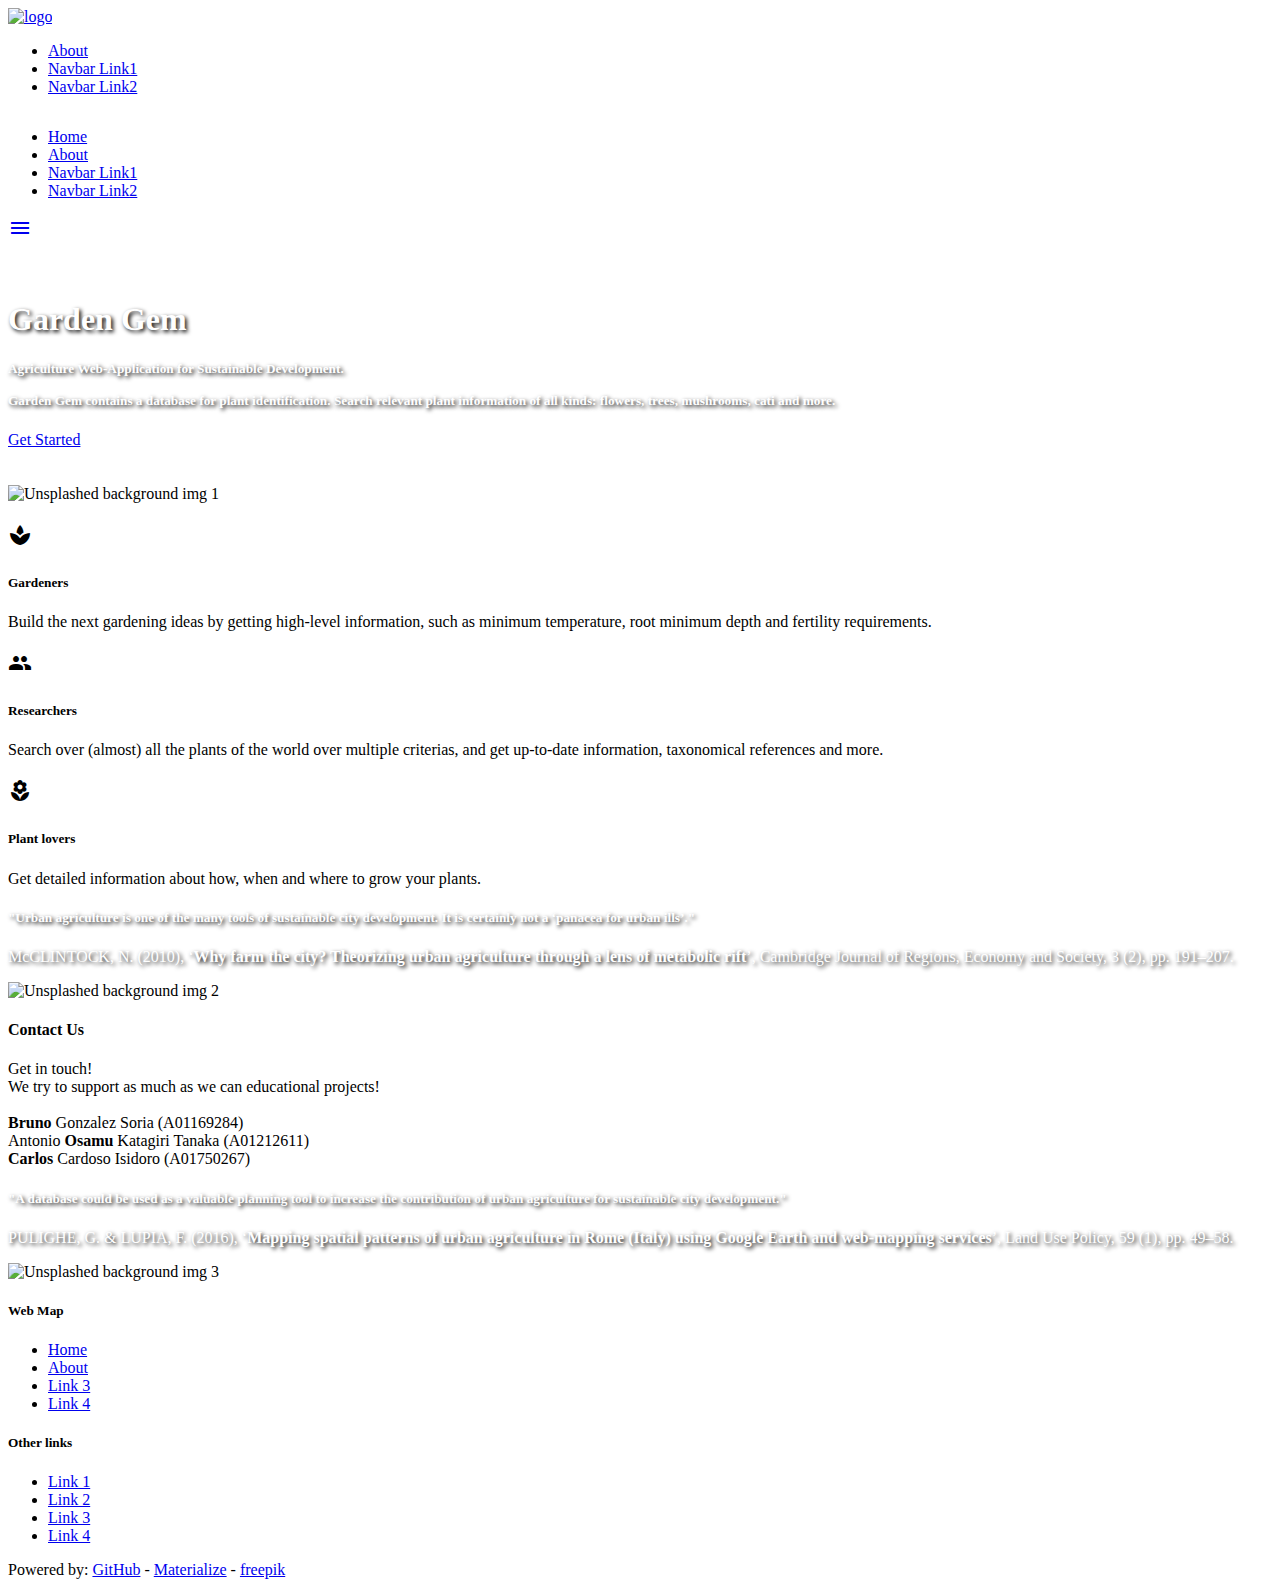
==== commit 25cd8b57: "ABOUT data updated" ====
--- a/index.html
+++ b/index.html
@@ -95,14 +95,14 @@
                     <div class="icon-block">
                         <h2 class="center brown-text"><i class="material-icons">group</i></h2>
                         <h5 class="center">Researchers</h5>
-                        <p class="light center">Search over (almost) all the plants of the world over multiple criterias, and get up-to-date informations, taxonomical references and more.</p>
+                        <p class="light center">Search over (almost) all the plants of the world over multiple criterias, and get up-to-date information, taxonomical references and more.</p>
                     </div>
                 </div>
                 <div class="col s12 m4">
                     <div class="icon-block">
                         <h2 class="center brown-text"><i class="material-icons">local_florist</i></h2>
                         <h5 class="center">Plant lovers</h5>
-                        <p class="light center">Get detailed informations about how, when and where to grow your plants.</p>
+                        <p class="light center">Get detailed information about how, when and where to grow your plants.</p>
                     </div>
                 </div>
             </div>
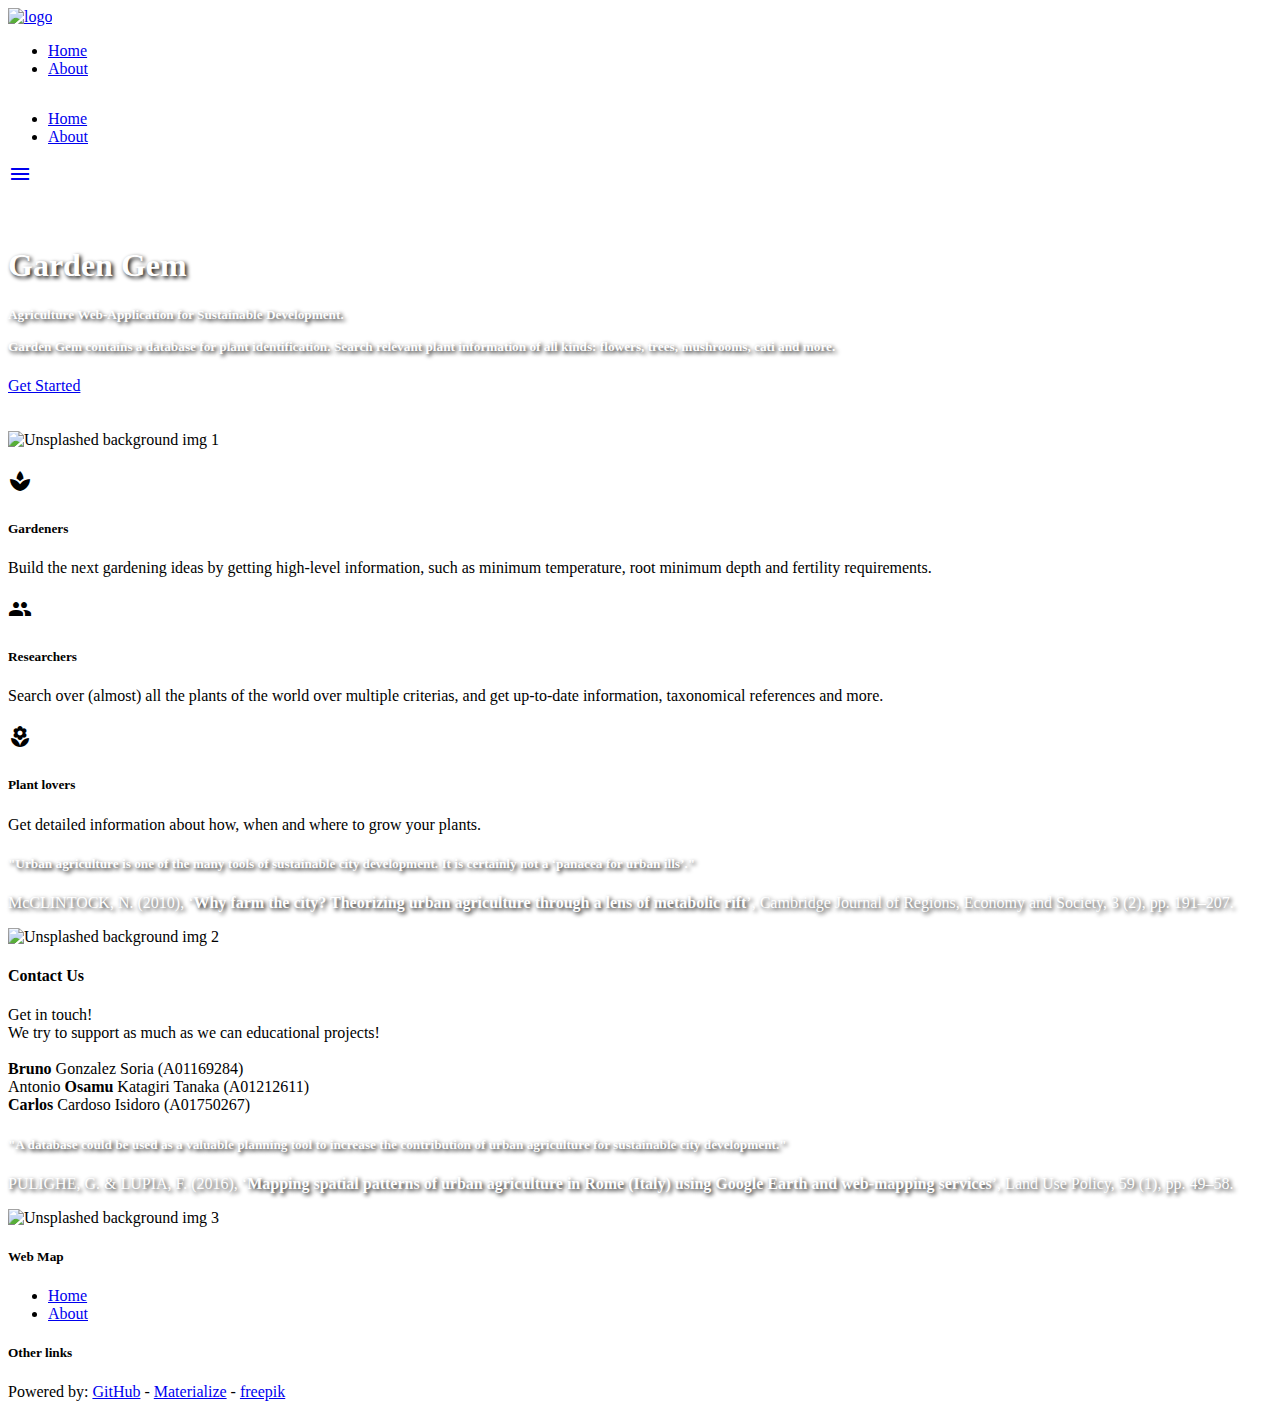
==== commit c3d4a9a7: "links to home and github repo" ====
--- a/index.html
+++ b/index.html
@@ -33,17 +33,17 @@
                 
                 <!--  WEB NAV BAR  -->
                 <ul class="left hide-on-med-and-down">
+                    <li><a class="teal darken-4 waves-effect waves-light btn-large" href="#">Home</a></li>
                     <li><a class="teal darken-4 waves-effect waves-light btn-large" href="html/about.html">About</a></li>
-                    <li><a class="teal darken-4 waves-effect waves-light btn-large" href="#">Navbar Link1</a></li>
-                    <li><a class="teal darken-4 waves-effect waves-light btn-large" href="#">Navbar Link2</a></li>
+                    <!-- <li><a class="teal darken-4 waves-effect waves-light btn-large" href="#">Navbar Link2</a></li> -->
                 </ul>
                 
                 <!--  MOBILE NAV BAR  -->
                 <ul id="nav-mobile" class="sidenav teal darken-4">
                     <li><a class="teal darken-4 waves-effect waves-light btn-large" href="index.html">Home</a></li>
                     <li><a class="teal darken-4 waves-effect waves-light btn-large" href="html/about.html">About</a></li>
-                    <li><a class="teal darken-4 waves-effect waves-light btn-large" href="#">Navbar Link1</a></li>
-                    <li><a class="teal darken-4 waves-effect waves-light btn-large" href="#">Navbar Link2</a></li>
+                    <!-- <li><a class="teal darken-4 waves-effect waves-light btn-large" href="#">Navbar Link1</a></li> -->
+                    <!-- <li><a class="teal darken-4 waves-effect waves-light btn-large" href="#">Navbar Link2</a></li> -->
                 </ul>
                 <a href="#" data-target="nav-mobile" class="sidenav-trigger"><i class="material-icons">menu</i></a>
             </div>
@@ -177,8 +177,8 @@
                     <ul>
                         <li><a class="white-text" href="#">Home</a></li>
                         <li><a class="white-text" href="html/about.html">About</a></li>
-                        <li><a class="white-text" href="#!">Link 3</a></li>
-                        <li><a class="white-text" href="#!">Link 4</a></li>
+                        <!-- <li><a class="white-text" href="#!">Link 3</a></li> -->
+                        <!-- <li><a class="white-text" href="#!">Link 4</a></li> -->
                     </ul>
                 </div>
                 
@@ -186,10 +186,10 @@
                 <div class="col l3 s12">
                     <h5 class="white-text">Other links</h5>
                     <ul>
-                        <li><a class="white-text" href="#!" target="_blank">Link 1</a></li>
-                        <li><a class="white-text" href="#!" target="_blank">Link 2</a></li>
-                        <li><a class="white-text" href="#!" target="_blank">Link 3</a></li>
-                        <li><a class="white-text" href="#!" target="_blank">Link 4</a></li>
+                        <!-- <li><a class="white-text" href="#!" target="_blank">Link 1</a></li> -->
+                        <!-- <li><a class="white-text" href="#!" target="_blank">Link 2</a></li> -->
+                        <!-- <li><a class="white-text" href="#!" target="_blank">Link 3</a></li> -->
+                        <!-- <li><a class="white-text" href="#!" target="_blank">Link 4</a></li> -->
                     </ul>
                 </div>
             </div>
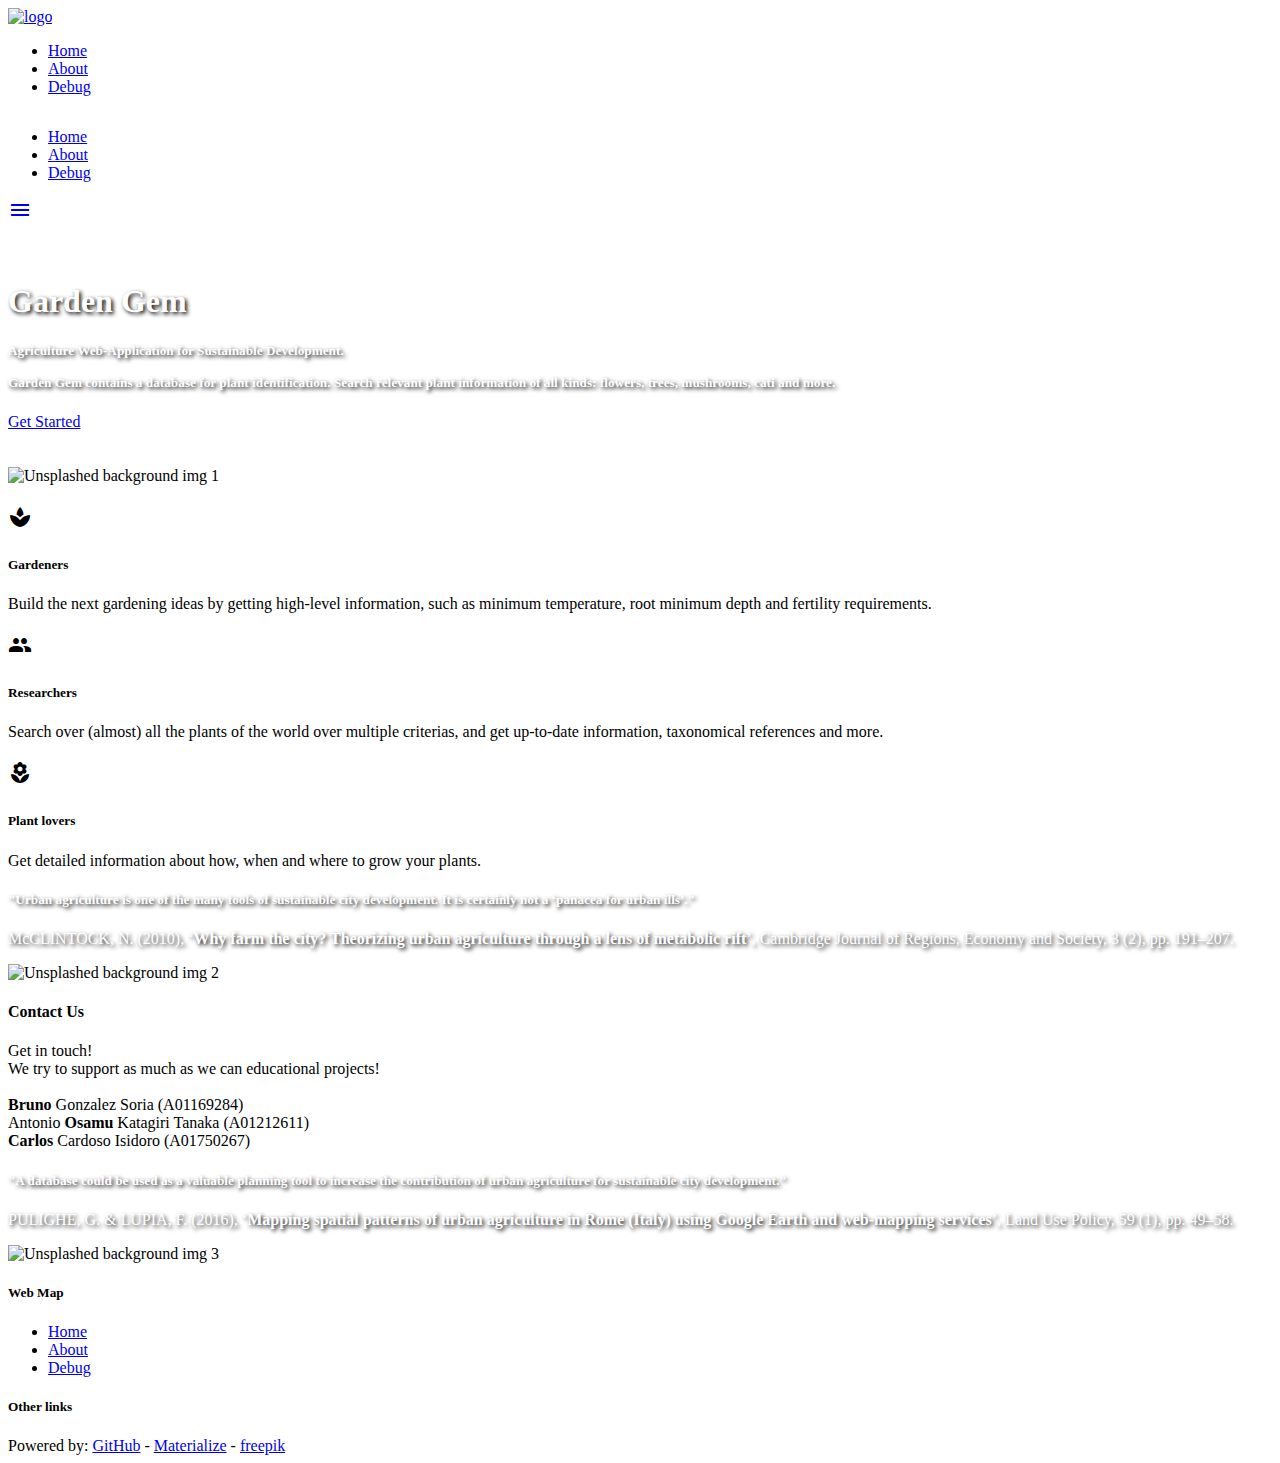
==== commit 90ac0cdb: "start getting JSON from Trefle API (in progress)" ====
--- a/index.html
+++ b/index.html
@@ -35,15 +35,14 @@
                 <ul class="left hide-on-med-and-down">
                     <li><a class="teal darken-4 waves-effect waves-light btn-large" href="#">Home</a></li>
                     <li><a class="teal darken-4 waves-effect waves-light btn-large" href="html/about.html">About</a></li>
-                    <!-- <li><a class="teal darken-4 waves-effect waves-light btn-large" href="#">Navbar Link2</a></li> -->
+                    <li><a class="teal darken-4 waves-effect waves-light btn-large" href="html/debuggingPage.html">Debug</a></li>
                 </ul>
                 
                 <!--  MOBILE NAV BAR  -->
                 <ul id="nav-mobile" class="sidenav teal darken-4">
                     <li><a class="teal darken-4 waves-effect waves-light btn-large" href="index.html">Home</a></li>
                     <li><a class="teal darken-4 waves-effect waves-light btn-large" href="html/about.html">About</a></li>
-                    <!-- <li><a class="teal darken-4 waves-effect waves-light btn-large" href="#">Navbar Link1</a></li> -->
-                    <!-- <li><a class="teal darken-4 waves-effect waves-light btn-large" href="#">Navbar Link2</a></li> -->
+                    <li><a class="teal darken-4 waves-effect waves-light btn-large" href="html/debuggingPage.html">Debug</a></li>
                 </ul>
                 <a href="#" data-target="nav-mobile" class="sidenav-trigger"><i class="material-icons">menu</i></a>
             </div>
@@ -177,8 +176,7 @@
                     <ul>
                         <li><a class="white-text" href="#">Home</a></li>
                         <li><a class="white-text" href="html/about.html">About</a></li>
-                        <!-- <li><a class="white-text" href="#!">Link 3</a></li> -->
-                        <!-- <li><a class="white-text" href="#!">Link 4</a></li> -->
+                        <li><a class="white-text" href="html/debuggingPage.html">Debug</a></li>
                     </ul>
                 </div>
                 
